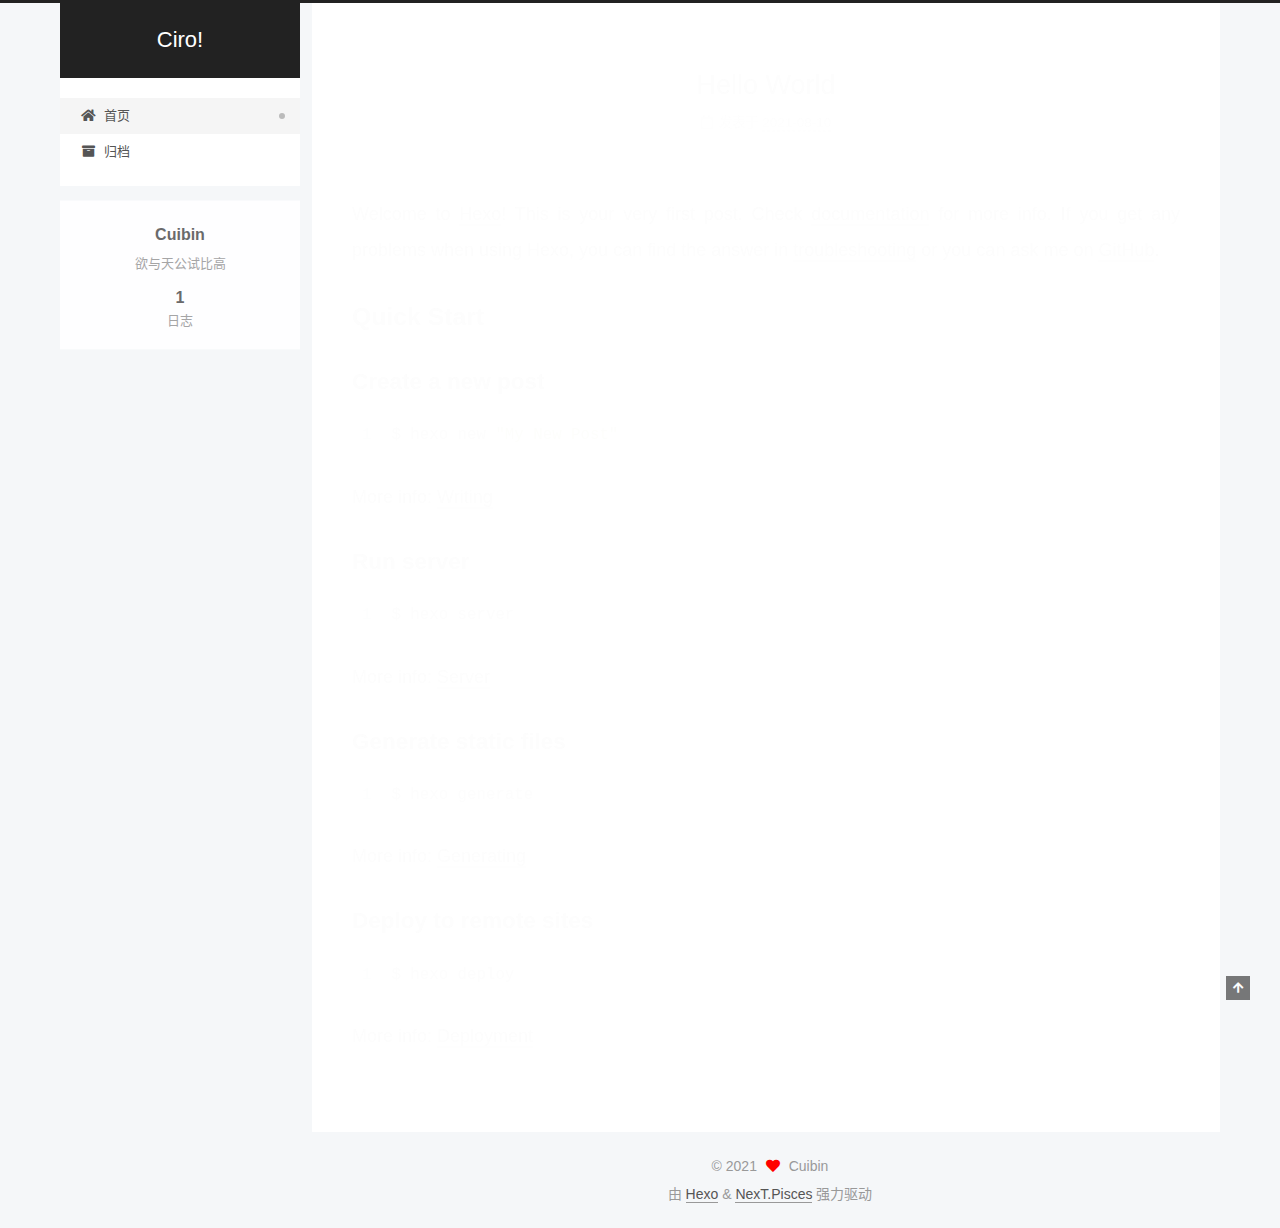
==== index.html @ ba39a9f5 "Site updated: 2021-08-10 15:43:26" ====
<!DOCTYPE html>
<html lang="zh-CN">
<head>
  <meta charset="UTF-8">
<meta name="viewport" content="width=device-width, initial-scale=1, maximum-scale=2">
<meta name="theme-color" content="#222">
<meta name="generator" content="Hexo 5.4.0">
  <link rel="apple-touch-icon" sizes="180x180" href="/images/apple-touch-icon-next.png">
  <link rel="icon" type="image/png" sizes="32x32" href="/images/favicon-32x32-next.png">
  <link rel="icon" type="image/png" sizes="16x16" href="/images/favicon-16x16-next.png">
  <link rel="mask-icon" href="/images/logo.svg" color="#222">

<link rel="stylesheet" href="/css/main.css">


<link rel="stylesheet" href="/lib/font-awesome/css/all.min.css">

<script id="hexo-configurations">
    var NexT = window.NexT || {};
    var CONFIG = {"hostname":"example.com","root":"/","scheme":"Pisces","version":"7.8.0","exturl":false,"sidebar":{"position":"left","display":"post","padding":18,"offset":12,"onmobile":false},"copycode":{"enable":false,"show_result":false,"style":null},"back2top":{"enable":true,"sidebar":false,"scrollpercent":false},"bookmark":{"enable":false,"color":"#222","save":"auto"},"fancybox":false,"mediumzoom":false,"lazyload":false,"pangu":false,"comments":{"style":"tabs","active":null,"storage":true,"lazyload":false,"nav":null},"algolia":{"hits":{"per_page":10},"labels":{"input_placeholder":"Search for Posts","hits_empty":"We didn't find any results for the search: ${query}","hits_stats":"${hits} results found in ${time} ms"}},"localsearch":{"enable":false,"trigger":"auto","top_n_per_article":1,"unescape":false,"preload":false},"motion":{"enable":true,"async":false,"transition":{"post_block":"fadeIn","post_header":"slideDownIn","post_body":"slideDownIn","coll_header":"slideLeftIn","sidebar":"slideUpIn"}}};
  </script>

  <meta name="description" content="欲与天公试比高">
<meta property="og:type" content="website">
<meta property="og:title" content="Ciro!">
<meta property="og:url" content="http://example.com/index.html">
<meta property="og:site_name" content="Ciro!">
<meta property="og:description" content="欲与天公试比高">
<meta property="og:locale" content="zh_CN">
<meta property="article:author" content="Cuibin">
<meta name="twitter:card" content="summary">

<link rel="canonical" href="http://example.com/">


<script id="page-configurations">
  // https://hexo.io/docs/variables.html
  CONFIG.page = {
    sidebar: "",
    isHome : true,
    isPost : false,
    lang   : 'zh-CN'
  };
</script>

  <title>Ciro!</title>
  






  <noscript>
  <style>
  .use-motion .brand,
  .use-motion .menu-item,
  .sidebar-inner,
  .use-motion .post-block,
  .use-motion .pagination,
  .use-motion .comments,
  .use-motion .post-header,
  .use-motion .post-body,
  .use-motion .collection-header { opacity: initial; }

  .use-motion .site-title,
  .use-motion .site-subtitle {
    opacity: initial;
    top: initial;
  }

  .use-motion .logo-line-before i { left: initial; }
  .use-motion .logo-line-after i { right: initial; }
  </style>
</noscript>

</head>

<body itemscope itemtype="http://schema.org/WebPage">
  <div class="container use-motion">
    <div class="headband"></div>

    <header class="header" itemscope itemtype="http://schema.org/WPHeader">
      <div class="header-inner"><div class="site-brand-container">
  <div class="site-nav-toggle">
    <div class="toggle" aria-label="切换导航栏">
      <span class="toggle-line toggle-line-first"></span>
      <span class="toggle-line toggle-line-middle"></span>
      <span class="toggle-line toggle-line-last"></span>
    </div>
  </div>

  <div class="site-meta">

    <a href="/" class="brand" rel="start">
      <span class="logo-line-before"><i></i></span>
      <h1 class="site-title">Ciro!</h1>
      <span class="logo-line-after"><i></i></span>
    </a>
  </div>

  <div class="site-nav-right">
    <div class="toggle popup-trigger">
    </div>
  </div>
</div>




<nav class="site-nav">
  <ul id="menu" class="main-menu menu">
        <li class="menu-item menu-item-home">

    <a href="/" rel="section"><i class="fa fa-home fa-fw"></i>首页</a>

  </li>
        <li class="menu-item menu-item-archives">

    <a href="/archives/" rel="section"><i class="fa fa-archive fa-fw"></i>归档</a>

  </li>
  </ul>
</nav>




</div>
    </header>

    
  <div class="back-to-top">
    <i class="fa fa-arrow-up"></i>
    <span>0%</span>
  </div>


    <main class="main">
      <div class="main-inner">
        <div class="content-wrap">
          

          <div class="content index posts-expand">
            
      
  
  
  <article itemscope itemtype="http://schema.org/Article" class="post-block" lang="zh-CN">
    <link itemprop="mainEntityOfPage" href="http://example.com/2021/08/10/hello-world/">

    <span hidden itemprop="author" itemscope itemtype="http://schema.org/Person">
      <meta itemprop="image" content="/images/avatar.gif">
      <meta itemprop="name" content="Cuibin">
      <meta itemprop="description" content="欲与天公试比高">
    </span>

    <span hidden itemprop="publisher" itemscope itemtype="http://schema.org/Organization">
      <meta itemprop="name" content="Ciro!">
    </span>
      <header class="post-header">
        <h2 class="post-title" itemprop="name headline">
          
            <a href="/2021/08/10/hello-world/" class="post-title-link" itemprop="url">Hello World</a>
        </h2>

        <div class="post-meta">
            <span class="post-meta-item">
              <span class="post-meta-item-icon">
                <i class="far fa-calendar"></i>
              </span>
              <span class="post-meta-item-text">发表于</span>

              <time title="创建时间：2021-08-10 15:01:26" itemprop="dateCreated datePublished" datetime="2021-08-10T15:01:26+08:00">2021-08-10</time>
            </span>

          

        </div>
      </header>

    
    
    
    <div class="post-body" itemprop="articleBody">

      
          <p>Welcome to <a target="_blank" rel="noopener" href="https://hexo.io/">Hexo</a>! This is your very first post. Check <a target="_blank" rel="noopener" href="https://hexo.io/docs/">documentation</a> for more info. If you get any problems when using Hexo, you can find the answer in <a target="_blank" rel="noopener" href="https://hexo.io/docs/troubleshooting.html">troubleshooting</a> or you can ask me on <a target="_blank" rel="noopener" href="https://github.com/hexojs/hexo/issues">GitHub</a>.</p>
<h2 id="Quick-Start"><a href="#Quick-Start" class="headerlink" title="Quick Start"></a>Quick Start</h2><h3 id="Create-a-new-post"><a href="#Create-a-new-post" class="headerlink" title="Create a new post"></a>Create a new post</h3><figure class="highlight bash"><table><tr><td class="gutter"><pre><span class="line">1</span><br></pre></td><td class="code"><pre><span class="line">$ hexo new <span class="string">&quot;My New Post&quot;</span></span><br></pre></td></tr></table></figure>

<p>More info: <a target="_blank" rel="noopener" href="https://hexo.io/docs/writing.html">Writing</a></p>
<h3 id="Run-server"><a href="#Run-server" class="headerlink" title="Run server"></a>Run server</h3><figure class="highlight bash"><table><tr><td class="gutter"><pre><span class="line">1</span><br></pre></td><td class="code"><pre><span class="line">$ hexo server</span><br></pre></td></tr></table></figure>

<p>More info: <a target="_blank" rel="noopener" href="https://hexo.io/docs/server.html">Server</a></p>
<h3 id="Generate-static-files"><a href="#Generate-static-files" class="headerlink" title="Generate static files"></a>Generate static files</h3><figure class="highlight bash"><table><tr><td class="gutter"><pre><span class="line">1</span><br></pre></td><td class="code"><pre><span class="line">$ hexo generate</span><br></pre></td></tr></table></figure>

<p>More info: <a target="_blank" rel="noopener" href="https://hexo.io/docs/generating.html">Generating</a></p>
<h3 id="Deploy-to-remote-sites"><a href="#Deploy-to-remote-sites" class="headerlink" title="Deploy to remote sites"></a>Deploy to remote sites</h3><figure class="highlight bash"><table><tr><td class="gutter"><pre><span class="line">1</span><br></pre></td><td class="code"><pre><span class="line">$ hexo deploy</span><br></pre></td></tr></table></figure>

<p>More info: <a target="_blank" rel="noopener" href="https://hexo.io/docs/one-command-deployment.html">Deployment</a></p>

      
    </div>

    
    
    
      <footer class="post-footer">
        <div class="post-eof"></div>
      </footer>
  </article>
  
  
  


  



          </div>
          

<script>
  window.addEventListener('tabs:register', () => {
    let { activeClass } = CONFIG.comments;
    if (CONFIG.comments.storage) {
      activeClass = localStorage.getItem('comments_active') || activeClass;
    }
    if (activeClass) {
      let activeTab = document.querySelector(`a[href="#comment-${activeClass}"]`);
      if (activeTab) {
        activeTab.click();
      }
    }
  });
  if (CONFIG.comments.storage) {
    window.addEventListener('tabs:click', event => {
      if (!event.target.matches('.tabs-comment .tab-content .tab-pane')) return;
      let commentClass = event.target.classList[1];
      localStorage.setItem('comments_active', commentClass);
    });
  }
</script>

        </div>
          
  
  <div class="toggle sidebar-toggle">
    <span class="toggle-line toggle-line-first"></span>
    <span class="toggle-line toggle-line-middle"></span>
    <span class="toggle-line toggle-line-last"></span>
  </div>

  <aside class="sidebar">
    <div class="sidebar-inner">

      <ul class="sidebar-nav motion-element">
        <li class="sidebar-nav-toc">
          文章目录
        </li>
        <li class="sidebar-nav-overview">
          站点概览
        </li>
      </ul>

      <!--noindex-->
      <div class="post-toc-wrap sidebar-panel">
      </div>
      <!--/noindex-->

      <div class="site-overview-wrap sidebar-panel">
        <div class="site-author motion-element" itemprop="author" itemscope itemtype="http://schema.org/Person">
  <p class="site-author-name" itemprop="name">Cuibin</p>
  <div class="site-description" itemprop="description">欲与天公试比高</div>
</div>
<div class="site-state-wrap motion-element">
  <nav class="site-state">
      <div class="site-state-item site-state-posts">
          <a href="/archives/">
        
          <span class="site-state-item-count">1</span>
          <span class="site-state-item-name">日志</span>
        </a>
      </div>
  </nav>
</div>



      </div>

    </div>
  </aside>
  <div id="sidebar-dimmer"></div>


      </div>
    </main>

    <footer class="footer">
      <div class="footer-inner">
        

        

<div class="copyright">
  
  &copy; 
  <span itemprop="copyrightYear">2021</span>
  <span class="with-love">
    <i class="fa fa-heart"></i>
  </span>
  <span class="author" itemprop="copyrightHolder">Cuibin</span>
</div>
  <div class="powered-by">由 <a href="https://hexo.io/" class="theme-link" rel="noopener" target="_blank">Hexo</a> & <a href="https://pisces.theme-next.org/" class="theme-link" rel="noopener" target="_blank">NexT.Pisces</a> 强力驱动
  </div>

        








      </div>
    </footer>
  </div>

  
  <script src="/lib/anime.min.js"></script>
  <script src="/lib/velocity/velocity.min.js"></script>
  <script src="/lib/velocity/velocity.ui.min.js"></script>

<script src="/js/utils.js"></script>

<script src="/js/motion.js"></script>


<script src="/js/schemes/pisces.js"></script>


<script src="/js/next-boot.js"></script>




  















  

  

</body>
</html>
---- css/main.css ----
:root {
  --body-bg-color: #f5f7f9;
  --content-bg-color: #fff;
  --card-bg-color: #f5f5f5;
  --text-color: #555;
  --blockquote-color: #666;
  --link-color: #555;
  --link-hover-color: #222;
  --brand-color: #fff;
  --brand-hover-color: #fff;
  --table-row-odd-bg-color: #f9f9f9;
  --table-row-hover-bg-color: #f5f5f5;
  --menu-item-bg-color: #f5f5f5;
  --btn-default-bg: #fff;
  --btn-default-color: #555;
  --btn-default-border-color: #555;
  --btn-default-hover-bg: #222;
  --btn-default-hover-color: #fff;
  --btn-default-hover-border-color: #222;
}
html {
  line-height: 1.15; /* 1 */
  -webkit-text-size-adjust: 100%; /* 2 */
}
body {
  margin: 0;
}
main {
  display: block;
}
h1 {
  font-size: 2em;
  margin: 0.67em 0;
}
hr {
  box-sizing: content-box; /* 1 */
  height: 0; /* 1 */
  overflow: visible; /* 2 */
}
pre {
  font-family: monospace, monospace; /* 1 */
  font-size: 1em; /* 2 */
}
a {
  background: transparent;
}
abbr[title] {
  border-bottom: none; /* 1 */
  text-decoration: underline; /* 2 */
  text-decoration: underline dotted; /* 2 */
}
b,
strong {
  font-weight: bolder;
}
code,
kbd,
samp {
  font-family: monospace, monospace; /* 1 */
  font-size: 1em; /* 2 */
}
small {
  font-size: 80%;
}
sub,
sup {
  font-size: 75%;
  line-height: 0;
  position: relative;
  vertical-align: baseline;
}
sub {
  bottom: -0.25em;
}
sup {
  top: -0.5em;
}
img {
  border-style: none;
}
button,
input,
optgroup,
select,
textarea {
  font-family: inherit; /* 1 */
  font-size: 100%; /* 1 */
  line-height: 1.15; /* 1 */
  margin: 0; /* 2 */
}
button,
input {
/* 1 */
  overflow: visible;
}
button,
select {
/* 1 */
  text-transform: none;
}
button,
[type='button'],
[type='reset'],
[type='submit'] {
  -webkit-appearance: button;
}
button::-moz-focus-inner,
[type='button']::-moz-focus-inner,
[type='reset']::-moz-focus-inner,
[type='submit']::-moz-focus-inner {
  border-style: none;
  padding: 0;
}
button:-moz-focusring,
[type='button']:-moz-focusring,
[type='reset']:-moz-focusring,
[type='submit']:-moz-focusring {
  outline: 1px dotted ButtonText;
}
fieldset {
  padding: 0.35em 0.75em 0.625em;
}
legend {
  box-sizing: border-box; /* 1 */
  color: inherit; /* 2 */
  display: table; /* 1 */
  max-width: 100%; /* 1 */
  padding: 0; /* 3 */
  white-space: normal; /* 1 */
}
progress {
  vertical-align: baseline;
}
textarea {
  overflow: auto;
}
[type='checkbox'],
[type='radio'] {
  box-sizing: border-box; /* 1 */
  padding: 0; /* 2 */
}
[type='number']::-webkit-inner-spin-button,
[type='number']::-webkit-outer-spin-button {
  height: auto;
}
[type='search'] {
  outline-offset: -2px; /* 2 */
  -webkit-appearance: textfield; /* 1 */
}
[type='search']::-webkit-search-decoration {
  -webkit-appearance: none;
}
::-webkit-file-upload-button {
  font: inherit; /* 2 */
  -webkit-appearance: button; /* 1 */
}
details {
  display: block;
}
summary {
  display: list-item;
}
template {
  display: none;
}
[hidden] {
  display: none;
}
::selection {
  background: #262a30;
  color: #eee;
}
html,
body {
  height: 100%;
}
body {
  background: var(--body-bg-color);
  color: var(--text-color);
  font-family: 'Lato', "PingFang SC", "Microsoft YaHei", sans-serif;
  font-size: 1em;
  line-height: 2;
}
@media (max-width: 991px) {
  body {
    padding-left: 0 !important;
    padding-right: 0 !important;
  }
}
h1,
h2,
h3,
h4,
h5,
h6 {
  font-family: 'Lato', "PingFang SC", "Microsoft YaHei", sans-serif;
  font-weight: bold;
  line-height: 1.5;
  margin: 20px 0 15px;
}
h1 {
  font-size: 1.5em;
}
h2 {
  font-size: 1.375em;
}
h3 {
  font-size: 1.25em;
}
h4 {
  font-size: 1.125em;
}
h5 {
  font-size: 1em;
}
h6 {
  font-size: 0.875em;
}
p {
  margin: 0 0 20px 0;
}
a,
span.exturl {
  border-bottom: 1px solid #999;
  color: var(--link-color);
  outline: 0;
  text-decoration: none;
  overflow-wrap: break-word;
  word-wrap: break-word;
  cursor: pointer;
}
a:hover,
span.exturl:hover {
  border-bottom-color: var(--link-hover-color);
  color: var(--link-hover-color);
}
iframe,
img,
video {
  display: block;
  margin-left: auto;
  margin-right: auto;
  max-width: 100%;
}
hr {
  background-image: repeating-linear-gradient(-45deg, #ddd, #ddd 4px, transparent 4px, transparent 8px);
  border: 0;
  height: 3px;
  margin: 40px 0;
}
blockquote {
  border-left: 4px solid #ddd;
  color: var(--blockquote-color);
  margin: 0;
  padding: 0 15px;
}
blockquote cite::before {
  content: '-';
  padding: 0 5px;
}
dt {
  font-weight: bold;
}
dd {
  margin: 0;
  padding: 0;
}
kbd {
  background-color: #f5f5f5;
  background-image: linear-gradient(#eee, #fff, #eee);
  border: 1px solid #ccc;
  border-radius: 0.2em;
  box-shadow: 0.1em 0.1em 0.2em rgba(0,0,0,0.1);
  color: #555;
  font-family: inherit;
  padding: 0.1em 0.3em;
  white-space: nowrap;
}
.table-container {
  overflow: auto;
}
table {
  border-collapse: collapse;
  border-spacing: 0;
  font-size: 0.875em;
  margin: 0 0 20px 0;
  width: 100%;
}
tbody tr:nth-of-type(odd) {
  background: var(--table-row-odd-bg-color);
}
tbody tr:hover {
  background: var(--table-row-hover-bg-color);
}
caption,
th,
td {
  font-weight: normal;
  padding: 8px;
  vertical-align: middle;
}
th,
td {
  border: 1px solid #ddd;
  border-bottom: 3px solid #ddd;
}
th {
  font-weight: 700;
  padding-bottom: 10px;
}
td {
  border-bottom-width: 1px;
}
.btn {
  background: var(--btn-default-bg);
  border: 2px solid var(--btn-default-border-color);
  border-radius: 2px;
  color: var(--btn-default-color);
  display: inline-block;
  font-size: 0.875em;
  line-height: 2;
  padding: 0 20px;
  text-decoration: none;
  transition-property: background-color;
  transition-delay: 0s;
  transition-duration: 0.2s;
  transition-timing-function: ease-in-out;
}
.btn:hover {
  background: var(--btn-default-hover-bg);
  border-color: var(--btn-default-hover-border-color);
  color: var(--btn-default-hover-color);
}
.btn + .btn {
  margin: 0 0 8px 8px;
}
.btn .fa-fw {
  text-align: left;
  width: 1.285714285714286em;
}
.toggle {
  line-height: 0;
}
.toggle .toggle-line {
  background: #fff;
  display: inline-block;
  height: 2px;
  left: 0;
  position: relative;
  top: 0;
  transition: all 0.4s;
  vertical-align: top;
  width: 100%;
}
.toggle .toggle-line:not(:first-child) {
  margin-top: 3px;
}
.toggle.toggle-arrow .toggle-line-first {
  left: 50%;
  top: 2px;
  transform: rotate(45deg);
  width: 50%;
}
.toggle.toggle-arrow .toggle-line-middle {
  left: 2px;
  width: 90%;
}
.toggle.toggle-arrow .toggle-line-last {
  left: 50%;
  top: -2px;
  transform: rotate(-45deg);
  width: 50%;
}
.toggle.toggle-close .toggle-line-first {
  transform: rotate(-45deg);
  top: 5px;
}
.toggle.toggle-close .toggle-line-middle {
  opacity: 0;
}
.toggle.toggle-close .toggle-line-last {
  transform: rotate(45deg);
  top: -5px;
}
.highlight,
pre {
  background: #f7f7f7;
  color: #4d4d4c;
  line-height: 1.6;
  margin: 0 auto 20px;
}
pre,
code {
  font-family: consolas, Menlo, monospace, "PingFang SC", "Microsoft YaHei";
}
code {
  background: #eee;
  border-radius: 3px;
  color: #555;
  padding: 2px 4px;
  overflow-wrap: break-word;
  word-wrap: break-word;
}
.highlight *::selection {
  background: #d6d6d6;
}
.highlight pre {
  border: 0;
  margin: 0;
  padding: 10px 0;
}
.highlight table {
  border: 0;
  margin: 0;
  width: auto;
}
.highlight td {
  border: 0;
  padding: 0;
}
.highlight figcaption {
  background: #eff2f3;
  color: #4d4d4c;
  display: flex;
  font-size: 0.875em;
  justify-content: space-between;
  line-height: 1.2;
  padding: 0.5em;
}
.highlight figcaption a {
  color: #4d4d4c;
}
.highlight figcaption a:hover {
  border-bottom-color: #4d4d4c;
}
.highlight .gutter {
  -moz-user-select: none;
  -ms-user-select: none;
  -webkit-user-select: none;
  user-select: none;
}
.highlight .gutter pre {
  background: #eff2f3;
  color: #869194;
  padding-left: 10px;
  padding-right: 10px;
  text-align: right;
}
.highlight .code pre {
  background: #f7f7f7;
  padding-left: 10px;
  width: 100%;
}
.gist table {
  width: auto;
}
.gist table td {
  border: 0;
}
pre {
  overflow: auto;
  padding: 10px;
}
pre code {
  background: none;
  color: #4d4d4c;
  font-size: 0.875em;
  padding: 0;
  text-shadow: none;
}
pre .deletion {
  background: #fdd;
}
pre .addition {
  background: #dfd;
}
pre .meta {
  color: #eab700;
  -moz-user-select: none;
  -ms-user-select: none;
  -webkit-user-select: none;
  user-select: none;
}
pre .comment {
  color: #8e908c;
}
pre .variable,
pre .attribute,
pre .tag,
pre .name,
pre .regexp,
pre .ruby .constant,
pre .xml .tag .title,
pre .xml .pi,
pre .xml .doctype,
pre .html .doctype,
pre .css .id,
pre .css .class,
pre .css .pseudo {
  color: #c82829;
}
pre .number,
pre .preprocessor,
pre .built_in,
pre .builtin-name,
pre .literal,
pre .params,
pre .constant,
pre .command {
  color: #f5871f;
}
pre .ruby .class .title,
pre .css .rules .attribute,
pre .string,
pre .symbol,
pre .value,
pre .inheritance,
pre .header,
pre .ruby .symbol,
pre .xml .cdata,
pre .special,
pre .formula {
  color: #718c00;
}
pre .title,
pre .css .hexcolor {
  color: #3e999f;
}
pre .function,
pre .python .decorator,
pre .python .title,
pre .ruby .function .title,
pre .ruby .title .keyword,
pre .perl .sub,
pre .javascript .title,
pre .coffeescript .title {
  color: #4271ae;
}
pre .keyword,
pre .javascript .function {
  color: #8959a8;
}
.blockquote-center {
  border-left: none;
  margin: 40px 0;
  padding: 0;
  position: relative;
  text-align: center;
}
.blockquote-center .fa {
  display: block;
  opacity: 0.6;
  position: absolute;
  width: 100%;
}
.blockquote-center .fa-quote-left {
  border-top: 1px solid #ccc;
  text-align: left;
  top: -20px;
}
.blockquote-center .fa-quote-right {
  border-bottom: 1px solid #ccc;
  text-align: right;
  bottom: -20px;
}
.blockquote-center p,
.blockquote-center div {
  text-align: center;
}
.post-body .group-picture img {
  margin: 0 auto;
  padding: 0 3px;
}
.group-picture-row {
  margin-bottom: 6px;
  overflow: hidden;
}
.group-picture-column {
  float: left;
  margin-bottom: 10px;
}
.post-body .label {
  color: #555;
  display: inline;
  padding: 0 2px;
}
.post-body .label.default {
  background: #f0f0f0;
}
.post-body .label.primary {
  background: #efe6f7;
}
.post-body .label.info {
  background: #e5f2f8;
}
.post-body .label.success {
  background: #e7f4e9;
}
.post-body .label.warning {
  background: #fcf6e1;
}
.post-body .label.danger {
  background: #fae8eb;
}
.post-body .tabs {
  margin-bottom: 20px;
}
.post-body .tabs,
.tabs-comment {
  display: block;
  padding-top: 10px;
  position: relative;
}
.post-body .tabs ul.nav-tabs,
.tabs-comment ul.nav-tabs {
  display: flex;
  flex-wrap: wrap;
  margin: 0;
  margin-bottom: -1px;
  padding: 0;
}
@media (max-width: 413px) {
  .post-body .tabs ul.nav-tabs,
  .tabs-comment ul.nav-tabs {
    display: block;
    margin-bottom: 5px;
  }
}
.post-body .tabs ul.nav-tabs li.tab,
.tabs-comment ul.nav-tabs li.tab {
  border-bottom: 1px solid #ddd;
  border-left: 1px solid transparent;
  border-right: 1px solid transparent;
  border-top: 3px solid transparent;
  flex-grow: 1;
  list-style-type: none;
  border-radius: 0 0 0 0;
}
@media (max-width: 413px) {
  .post-body .tabs ul.nav-tabs li.tab,
  .tabs-comment ul.nav-tabs li.tab {
    border-bottom: 1px solid transparent;
    border-left: 3px solid transparent;
    border-right: 1px solid transparent;
    border-top: 1px solid transparent;
  }
}
@media (max-width: 413px) {
  .post-body .tabs ul.nav-tabs li.tab,
  .tabs-comment ul.nav-tabs li.tab {
    border-radius: 0;
  }
}
.post-body .tabs ul.nav-tabs li.tab a,
.tabs-comment ul.nav-tabs li.tab a {
  border-bottom: initial;
  display: block;
  line-height: 1.8;
  outline: 0;
  padding: 0.25em 0.75em;
  text-align: center;
  transition-delay: 0s;
  transition-duration: 0.2s;
  transition-timing-function: ease-out;
}
.post-body .tabs ul.nav-tabs li.tab a i,
.tabs-comment ul.nav-tabs li.tab a i {
  width: 1.285714285714286em;
}
.post-body .tabs ul.nav-tabs li.tab.active,
.tabs-comment ul.nav-tabs li.tab.active {
  border-bottom: 1px solid transparent;
  border-left: 1px solid #ddd;
  border-right: 1px solid #ddd;
  border-top: 3px solid #fc6423;
}
@media (max-width: 413px) {
  .post-body .tabs ul.nav-tabs li.tab.active,
  .tabs-comment ul.nav-tabs li.tab.active {
    border-bottom: 1px solid #ddd;
    border-left: 3px solid #fc6423;
    border-right: 1px solid #ddd;
    border-top: 1px solid #ddd;
  }
}
.post-body .tabs ul.nav-tabs li.tab.active a,
.tabs-comment ul.nav-tabs li.tab.active a {
  color: var(--link-color);
  cursor: default;
}
.post-body .tabs .tab-content .tab-pane,
.tabs-comment .tab-content .tab-pane {
  border: 1px solid #ddd;
  border-top: 0;
  padding: 20px 20px 0 20px;
  border-radius: 0;
}
.post-body .tabs .tab-content .tab-pane:not(.active),
.tabs-comment .tab-content .tab-pane:not(.active) {
  display: none;
}
.post-body .tabs .tab-content .tab-pane.active,
.tabs-comment .tab-content .tab-pane.active {
  display: block;
}
.post-body .tabs .tab-content .tab-pane.active:nth-of-type(1),
.tabs-comment .tab-content .tab-pane.active:nth-of-type(1) {
  border-radius: 0 0 0 0;
}
@media (max-width: 413px) {
  .post-body .tabs .tab-content .tab-pane.active:nth-of-type(1),
  .tabs-comment .tab-content .tab-pane.active:nth-of-type(1) {
    border-radius: 0;
  }
}
.post-body .note {
  border-radius: 3px;
  margin-bottom: 20px;
  padding: 1em;
  position: relative;
  border: 1px solid #eee;
  border-left-width: 5px;
}
.post-body .note h2,
.post-body .note h3,
.post-body .note h4,
.post-body .note h5,
.post-body .note h6 {
  margin-top: 0;
  border-bottom: initial;
  margin-bottom: 0;
  padding-top: 0;
}
.post-body .note p:first-child,
.post-body .note ul:first-child,
.post-body .note ol:first-child,
.post-body .note table:first-child,
.post-body .note pre:first-child,
.post-body .note blockquote:first-child,
.post-body .note img:first-child {
  margin-top: 0;
}
.post-body .note p:last-child,
.post-body .note ul:last-child,
.post-body .note ol:last-child,
.post-body .note table:last-child,
.post-body .note pre:last-child,
.post-body .note blockquote:last-child,
.post-body .note img:last-child {
  margin-bottom: 0;
}
.post-body .note.default {
  border-left-color: #777;
}
.post-body .note.default h2,
.post-body .note.default h3,
.post-body .note.default h4,
.post-body .note.default h5,
.post-body .note.default h6 {
  color: #777;
}
.post-body .note.primary {
  border-left-color: #6f42c1;
}
.post-body .note.primary h2,
.post-body .note.primary h3,
.post-body .note.primary h4,
.post-body .note.primary h5,
.post-body .note.primary h6 {
  color: #6f42c1;
}
.post-body .note.info {
  border-left-color: #428bca;
}
.post-body .note.info h2,
.post-body .note.info h3,
.post-body .note.info h4,
.post-body .note.info h5,
.post-body .note.info h6 {
  color: #428bca;
}
.post-body .note.success {
  border-left-color: #5cb85c;
}
.post-body .note.success h2,
.post-body .note.success h3,
.post-body .note.success h4,
.post-body .note.success h5,
.post-body .note.success h6 {
  color: #5cb85c;
}
.post-body .note.warning {
  border-left-color: #f0ad4e;
}
.post-body .note.warning h2,
.post-body .note.warning h3,
.post-body .note.warning h4,
.post-body .note.warning h5,
.post-body .note.warning h6 {
  color: #f0ad4e;
}
.post-body .note.danger {
  border-left-color: #d9534f;
}
.post-body .note.danger h2,
.post-body .note.danger h3,
.post-body .note.danger h4,
.post-body .note.danger h5,
.post-body .note.danger h6 {
  color: #d9534f;
}
.pagination .prev,
.pagination .next,
.pagination .page-number,
.pagination .space {
  display: inline-block;
  margin: 0 10px;
  padding: 0 11px;
  position: relative;
  top: -1px;
}
@media (max-width: 767px) {
  .pagination .prev,
  .pagination .next,
  .pagination .page-number,
  .pagination .space {
    margin: 0 5px;
  }
}
.pagination {
  border-top: 1px solid #eee;
  margin: 120px 0 0;
  text-align: center;
}
.pagination .prev,
.pagination .next,
.pagination .page-number {
  border-bottom: 0;
  border-top: 1px solid #eee;
  transition-property: border-color;
  transition-delay: 0s;
  transition-duration: 0.2s;
  transition-timing-function: ease-in-out;
}
.pagination .prev:hover,
.pagination .next:hover,
.pagination .page-number:hover {
  border-top-color: #222;
}
.pagination .space {
  margin: 0;
  padding: 0;
}
.pagination .prev {
  margin-left: 0;
}
.pagination .next {
  margin-right: 0;
}
.pagination .page-number.current {
  background: #ccc;
  border-top-color: #ccc;
  color: #fff;
}
@media (max-width: 767px) {
  .pagination {
    border-top: none;
  }
  .pagination .prev,
  .pagination .next,
  .pagination .page-number {
    border-bottom: 1px solid #eee;
    border-top: 0;
    margin-bottom: 10px;
    padding: 0 10px;
  }
  .pagination .prev:hover,
  .pagination .next:hover,
  .pagination .page-number:hover {
    border-bottom-color: #222;
  }
}
.comments {
  margin-top: 60px;
  overflow: hidden;
}
.comment-button-group {
  display: flex;
  flex-wrap: wrap-reverse;
  justify-content: center;
  margin: 1em 0;
}
.comment-button-group .comment-button {
  margin: 0.1em 0.2em;
}
.comment-button-group .comment-button.active {
  background: var(--btn-default-hover-bg);
  border-color: var(--btn-default-hover-border-color);
  color: var(--btn-default-hover-color);
}
.comment-position {
  display: none;
}
.comment-position.active {
  display: block;
}
.tabs-comment {
  background: var(--content-bg-color);
  margin-top: 4em;
  padding-top: 0;
}
.tabs-comment .comments {
  border: 0;
  box-shadow: none;
  margin-top: 0;
  padding-top: 0;
}
.container {
  min-height: 100%;
  position: relative;
}
.main-inner {
  margin: 0 auto;
  width: calc(100% - 20px);
}
@media (min-width: 1200px) {
  .main-inner {
    width: 1160px;
  }
}
@media (min-width: 1600px) {
  .main-inner {
    width: 73%;
  }
}
@media (max-width: 767px) {
  .content-wrap {
    padding: 0 20px;
  }
}
.header {
  background: transparent;
}
.header-inner {
  margin: 0 auto;
  width: calc(100% - 20px);
}
@media (min-width: 1200px) {
  .header-inner {
    width: 1160px;
  }
}
@media (min-width: 1600px) {
  .header-inner {
    width: 73%;
  }
}
.site-brand-container {
  display: flex;
  flex-shrink: 0;
  padding: 0 10px;
}
.headband {
  background: #222;
  height: 3px;
}
.site-meta {
  flex-grow: 1;
  text-align: center;
}
@media (max-width: 767px) {
  .site-meta {
    text-align: center;
  }
}
.brand {
  border-bottom: none;
  color: var(--brand-color);
  display: inline-block;
  line-height: 1.375em;
  padding: 0 40px;
  position: relative;
}
.brand:hover {
  color: var(--brand-hover-color);
}
.site-title {
  font-family: 'Lato', "PingFang SC", "Microsoft YaHei", sans-serif;
  font-size: 1.375em;
  font-weight: normal;
  margin: 0;
}
.site-subtitle {
  color: #ddd;
  font-size: 0.8125em;
  margin: 10px 0;
}
.use-motion .brand {
  opacity: 0;
}
.use-motion .site-title,
.use-motion .site-subtitle,
.use-motion .custom-logo-image {
  opacity: 0;
  position: relative;
  top: -10px;
}
.site-nav-toggle,
.site-nav-right {
  display: none;
}
@media (max-width: 767px) {
  .site-nav-toggle,
  .site-nav-right {
    display: flex;
    flex-direction: column;
    justify-content: center;
  }
}
.site-nav-toggle .toggle,
.site-nav-right .toggle {
  color: var(--text-color);
  padding: 10px;
  width: 22px;
}
.site-nav-toggle .toggle .toggle-line,
.site-nav-right .toggle .toggle-line {
  background: var(--text-color);
  border-radius: 1px;
}
.site-nav {
  display: block;
}
@media (max-width: 767px) {
  .site-nav {
    clear: both;
    display: none;
  }
}
.site-nav.site-nav-on {
  display: block;
}
.menu {
  margin-top: 20px;
  padding-left: 0;
  text-align: center;
}
.menu-item {
  display: inline-block;
  list-style: none;
  margin: 0 10px;
}
@media (max-width: 767px) {
  .menu-item {
    display: block;
    margin-top: 10px;
  }
  .menu-item.menu-item-search {
    display: none;
  }
}
.menu-item a,
.menu-item span.exturl {
  border-bottom: 0;
  display: block;
  font-size: 0.8125em;
  transition-property: border-color;
  transition-delay: 0s;
  transition-duration: 0.2s;
  transition-timing-function: ease-in-out;
}
@media (hover: none) {
  .menu-item a:hover,
  .menu-item span.exturl:hover {
    border-bottom-color: transparent !important;
  }
}
.menu-item .fa,
.menu-item .fab,
.menu-item .far,
.menu-item .fas {
  margin-right: 8px;
}
.menu-item .badge {
  display: inline-block;
  font-weight: bold;
  line-height: 1;
  margin-left: 0.35em;
  margin-top: 0.35em;
  text-align: center;
  white-space: nowrap;
}
@media (max-width: 767px) {
  .menu-item .badge {
    float: right;
    margin-left: 0;
  }
}
.menu-item-active a,
.menu .menu-item a:hover,
.menu .menu-item span.exturl:hover {
  background: var(--menu-item-bg-color);
}
.use-motion .menu-item {
  opacity: 0;
}
.sidebar {
  background: #222;
  bottom: 0;
  box-shadow: inset 0 2px 6px #000;
  position: fixed;
  top: 0;
}
@media (max-width: 991px) {
  .sidebar {
    display: none;
  }
}
.sidebar-inner {
  color: #999;
  padding: 18px 10px;
  text-align: center;
}
.cc-license {
  margin-top: 10px;
  text-align: center;
}
.cc-license .cc-opacity {
  border-bottom: none;
  opacity: 0.7;
}
.cc-license .cc-opacity:hover {
  opacity: 0.9;
}
.cc-license img {
  display: inline-block;
}
.site-author-image {
  border: 1px solid #eee;
  display: block;
  margin: 0 auto;
  max-width: 120px;
  padding: 2px;
}
.site-author-name {
  color: var(--text-color);
  font-weight: 600;
  margin: 0;
  text-align: center;
}
.site-description {
  color: #999;
  font-size: 0.8125em;
  margin-top: 0;
  text-align: center;
}
.links-of-author {
  margin-top: 15px;
}
.links-of-author a,
.links-of-author span.exturl {
  border-bottom-color: #555;
  display: inline-block;
  font-size: 0.8125em;
  margin-bottom: 10px;
  margin-right: 10px;
  vertical-align: middle;
}
.links-of-author a::before,
.links-of-author span.exturl::before {
  background: #506bd6;
  border-radius: 50%;
  content: ' ';
  display: inline-block;
  height: 4px;
  margin-right: 3px;
  vertical-align: middle;
  width: 4px;
}
.sidebar-button {
  margin-top: 15px;
}
.sidebar-button a {
  border: 1px solid #fc6423;
  border-radius: 4px;
  color: #fc6423;
  display: inline-block;
  padding: 0 15px;
}
.sidebar-button a .fa,
.sidebar-button a .fab,
.sidebar-button a .far,
.sidebar-button a .fas {
  margin-right: 5px;
}
.sidebar-button a:hover {
  background: #fc6423;
  border: 1px solid #fc6423;
  color: #fff;
}
.sidebar-button a:hover .fa,
.sidebar-button a:hover .fab,
.sidebar-button a:hover .far,
.sidebar-button a:hover .fas {
  color: #fff;
}
.links-of-blogroll {
  font-size: 0.8125em;
  margin-top: 10px;
}
.links-of-blogroll-title {
  font-size: 0.875em;
  font-weight: 600;
  margin-top: 0;
}
.links-of-blogroll-list {
  list-style: none;
  margin: 0;
  padding: 0;
}
#sidebar-dimmer {
  display: none;
}
@media (max-width: 767px) {
  #sidebar-dimmer {
    background: #000;
    display: block;
    height: 100%;
    left: 100%;
    opacity: 0;
    position: fixed;
    top: 0;
    width: 100%;
    z-index: 1100;
  }
  .sidebar-active + #sidebar-dimmer {
    opacity: 0.7;
    transform: translateX(-100%);
    transition: opacity 0.5s;
  }
}
.sidebar-nav {
  margin: 0;
  padding-bottom: 20px;
  padding-left: 0;
}
.sidebar-nav li {
  border-bottom: 1px solid transparent;
  color: var(--text-color);
  cursor: pointer;
  display: inline-block;
  font-size: 0.875em;
}
.sidebar-nav li.sidebar-nav-overview {
  margin-left: 10px;
}
.sidebar-nav li:hover {
  color: #fc6423;
}
.sidebar-nav .sidebar-nav-active {
  border-bottom-color: #fc6423;
  color: #fc6423;
}
.sidebar-nav .sidebar-nav-active:hover {
  color: #fc6423;
}
.sidebar-panel {
  display: none;
  overflow-x: hidden;
  overflow-y: auto;
}
.sidebar-panel-active {
  display: block;
}
.sidebar-toggle {
  background: #222;
  bottom: 45px;
  cursor: pointer;
  height: 14px;
  left: 30px;
  padding: 5px;
  position: fixed;
  width: 14px;
  z-index: 1300;
}
@media (max-width: 991px) {
  .sidebar-toggle {
    left: 20px;
    opacity: 0.8;
    display: none;
  }
}
.sidebar-toggle:hover .toggle-line {
  background: #fc6423;
}
.post-toc {
  font-size: 0.875em;
}
.post-toc ol {
  list-style: none;
  margin: 0;
  padding: 0 2px 5px 10px;
  text-align: left;
}
.post-toc ol > ol {
  padding-left: 0;
}
.post-toc ol a {
  transition-property: all;
  transition-delay: 0s;
  transition-duration: 0.2s;
  transition-timing-function: ease-in-out;
}
.post-toc .nav-item {
  line-height: 1.8;
  overflow: hidden;
  text-overflow: ellipsis;
  white-space: nowrap;
}
.post-toc .nav .nav-child {
  display: none;
}
.post-toc .nav .active > .nav-child {
  display: block;
}
.post-toc .nav .active-current > .nav-child {
  display: block;
}
.post-toc .nav .active-current > .nav-child > .nav-item {
  display: block;
}
.post-toc .nav .active > a {
  border-bottom-color: #fc6423;
  color: #fc6423;
}
.post-toc .nav .active-current > a {
  color: #fc6423;
}
.post-toc .nav .active-current > a:hover {
  color: #fc6423;
}
.site-state {
  display: flex;
  justify-content: center;
  line-height: 1.4;
  margin-top: 10px;
  overflow: hidden;
  text-align: center;
  white-space: nowrap;
}
.site-state-item {
  padding: 0 15px;
}
.site-state-item:not(:first-child) {
  border-left: 1px solid #eee;
}
.site-state-item a {
  border-bottom: none;
}
.site-state-item-count {
  display: block;
  font-size: 1em;
  font-weight: 600;
  text-align: center;
}
.site-state-item-name {
  color: #999;
  font-size: 0.8125em;
}
.footer {
  color: #999;
  font-size: 0.875em;
  padding: 20px 0;
}
.footer.footer-fixed {
  bottom: 0;
  left: 0;
  position: absolute;
  right: 0;
}
.footer-inner {
  box-sizing: border-box;
  margin: 0 auto;
  text-align: center;
  width: calc(100% - 20px);
}
@media (min-width: 1200px) {
  .footer-inner {
    width: 1160px;
  }
}
@media (min-width: 1600px) {
  .footer-inner {
    width: 73%;
  }
}
.languages {
  display: inline-block;
  font-size: 1.125em;
  position: relative;
}
.languages .lang-select-label span {
  margin: 0 0.5em;
}
.languages .lang-select {
  height: 100%;
  left: 0;
  opacity: 0;
  position: absolute;
  top: 0;
  width: 100%;
}
.with-love {
  color: #ff0000;
  display: inline-block;
  margin: 0 5px;
}
.powered-by,
.theme-info {
  display: inline-block;
}
@-moz-keyframes iconAnimate {
  0%, 100% {
    transform: scale(1);
  }
  10%, 30% {
    transform: scale(0.9);
  }
  20%, 40%, 60%, 80% {
    transform: scale(1.1);
  }
  50%, 70% {
    transform: scale(1.1);
  }
}
@-webkit-keyframes iconAnimate {
  0%, 100% {
    transform: scale(1);
  }
  10%, 30% {
    transform: scale(0.9);
  }
  20%, 40%, 60%, 80% {
    transform: scale(1.1);
  }
  50%, 70% {
    transform: scale(1.1);
  }
}
@-o-keyframes iconAnimate {
  0%, 100% {
    transform: scale(1);
  }
  10%, 30% {
    transform: scale(0.9);
  }
  20%, 40%, 60%, 80% {
    transform: scale(1.1);
  }
  50%, 70% {
    transform: scale(1.1);
  }
}
@keyframes iconAnimate {
  0%, 100% {
    transform: scale(1);
  }
  10%, 30% {
    transform: scale(0.9);
  }
  20%, 40%, 60%, 80% {
    transform: scale(1.1);
  }
  50%, 70% {
    transform: scale(1.1);
  }
}
.back-to-top {
  font-size: 12px;
  text-align: center;
  transition-delay: 0s;
  transition-duration: 0.2s;
  transition-timing-function: ease-in-out;
}
.back-to-top {
  background: #222;
  bottom: -100px;
  box-sizing: border-box;
  color: #fff;
  cursor: pointer;
  left: 30px;
  opacity: 0.6;
  padding: 0 6px;
  position: fixed;
  transition-property: bottom;
  z-index: 1300;
  width: 24px;
}
.back-to-top span {
  display: none;
}
.back-to-top:hover {
  color: #fc6423;
}
.back-to-top.back-to-top-on {
  bottom: 30px;
}
@media (max-width: 991px) {
  .back-to-top {
    left: 20px;
    opacity: 0.8;
  }
}
.post-body {
  font-family: 'Lato', "PingFang SC", "Microsoft YaHei", sans-serif;
  overflow-wrap: break-word;
  word-wrap: break-word;
}
@media (min-width: 1200px) {
  .post-body {
    font-size: 1.125em;
  }
}
.post-body .exturl .fa {
  font-size: 0.875em;
  margin-left: 4px;
}
.post-body .image-caption,
.post-body .figure .caption {
  color: #999;
  font-size: 0.875em;
  font-weight: bold;
  line-height: 1;
  margin: -20px auto 15px;
  text-align: center;
}
.post-sticky-flag {
  display: inline-block;
  transform: rotate(30deg);
}
.post-button {
  margin-top: 40px;
  text-align: center;
}
.use-motion .post-block,
.use-motion .pagination,
.use-motion .comments {
  opacity: 0;
}
.use-motion .post-header {
  opacity: 0;
}
.use-motion .post-body {
  opacity: 0;
}
.use-motion .collection-header {
  opacity: 0;
}
.posts-collapse {
  margin-left: 35px;
  position: relative;
}
@media (max-width: 767px) {
  .posts-collapse {
    margin-left: 0px;
    margin-right: 0px;
  }
}
.posts-collapse .collection-title {
  font-size: 1.125em;
  position: relative;
}
.posts-collapse .collection-title::before {
  background: #999;
  border: 1px solid #fff;
  border-radius: 50%;
  content: ' ';
  height: 10px;
  left: 0;
  margin-left: -6px;
  margin-top: -4px;
  position: absolute;
  top: 50%;
  width: 10px;
}
.posts-collapse .collection-year {
  font-size: 1.5em;
  font-weight: bold;
  margin: 60px 0;
  position: relative;
}
.posts-collapse .collection-year::before {
  background: #bbb;
  border-radius: 50%;
  content: ' ';
  height: 8px;
  left: 0;
  margin-left: -4px;
  margin-top: -4px;
  position: absolute;
  top: 50%;
  width: 8px;
}
.posts-collapse .collection-header {
  display: block;
  margin: 0 0 0 20px;
}
.posts-collapse .collection-header small {
  color: #bbb;
  margin-left: 5px;
}
.posts-collapse .post-header {
  border-bottom: 1px dashed #ccc;
  margin: 30px 0;
  padding-left: 15px;
  position: relative;
  transition-property: border;
  transition-delay: 0s;
  transition-duration: 0.2s;
  transition-timing-function: ease-in-out;
}
.posts-collapse .post-header::before {
  background: #bbb;
  border: 1px solid #fff;
  border-radius: 50%;
  content: ' ';
  height: 6px;
  left: 0;
  margin-left: -4px;
  position: absolute;
  top: 0.75em;
  transition-property: background;
  width: 6px;
  transition-delay: 0s;
  transition-duration: 0.2s;
  transition-timing-function: ease-in-out;
}
.posts-collapse .post-header:hover {
  border-bottom-color: #666;
}
.posts-collapse .post-header:hover::before {
  background: #222;
}
.posts-collapse .post-meta {
  display: inline;
  font-size: 0.75em;
  margin-right: 10px;
}
.posts-collapse .post-title {
  display: inline;
}
.posts-collapse .post-title a,
.posts-collapse .post-title span.exturl {
  border-bottom: none;
  color: var(--link-color);
}
.posts-collapse .post-title .fa-external-link-alt {
  font-size: 0.875em;
  margin-left: 5px;
}
.posts-collapse::before {
  background: #f5f5f5;
  content: ' ';
  height: 100%;
  left: 0;
  margin-left: -2px;
  position: absolute;
  top: 1.25em;
  width: 4px;
}
.post-eof {
  background: #ccc;
  height: 1px;
  margin: 80px auto 60px;
  text-align: center;
  width: 8%;
}
.post-block:last-of-type .post-eof {
  display: none;
}
.content {
  padding-top: 40px;
}
@media (min-width: 992px) {
  .post-body {
    text-align: justify;
  }
}
@media (max-width: 991px) {
  .post-body {
    text-align: justify;
  }
}
.post-body h1,
.post-body h2,
.post-body h3,
.post-body h4,
.post-body h5,
.post-body h6 {
  padding-top: 10px;
}
.post-body h1 .header-anchor,
.post-body h2 .header-anchor,
.post-body h3 .header-anchor,
.post-body h4 .header-anchor,
.post-body h5 .header-anchor,
.post-body h6 .header-anchor {
  border-bottom-style: none;
  color: #ccc;
  float: right;
  margin-left: 10px;
  visibility: hidden;
}
.post-body h1 .header-anchor:hover,
.post-body h2 .header-anchor:hover,
.post-body h3 .header-anchor:hover,
.post-body h4 .header-anchor:hover,
.post-body h5 .header-anchor:hover,
.post-body h6 .header-anchor:hover {
  color: inherit;
}
.post-body h1:hover .header-anchor,
.post-body h2:hover .header-anchor,
.post-body h3:hover .header-anchor,
.post-body h4:hover .header-anchor,
.post-body h5:hover .header-anchor,
.post-body h6:hover .header-anchor {
  visibility: visible;
}
.post-body iframe,
.post-body img,
.post-body video {
  margin-bottom: 20px;
}
.post-body .video-container {
  height: 0;
  margin-bottom: 20px;
  overflow: hidden;
  padding-top: 75%;
  position: relative;
  width: 100%;
}
.post-body .video-container iframe,
.post-body .video-container object,
.post-body .video-container embed {
  height: 100%;
  left: 0;
  margin: 0;
  position: absolute;
  top: 0;
  width: 100%;
}
.post-gallery {
  align-items: center;
  display: grid;
  grid-gap: 10px;
  grid-template-columns: 1fr 1fr 1fr;
  margin-bottom: 20px;
}
@media (max-width: 767px) {
  .post-gallery {
    grid-template-columns: 1fr 1fr;
  }
}
.post-gallery a {
  border: 0;
}
.post-gallery img {
  margin: 0;
}
.posts-expand .post-header {
  font-size: 1.125em;
}
.posts-expand .post-title {
  font-size: 1.5em;
  font-weight: normal;
  margin: initial;
  text-align: center;
  overflow-wrap: break-word;
  word-wrap: break-word;
}
.posts-expand .post-title-link {
  border-bottom: none;
  color: var(--link-color);
  display: inline-block;
  position: relative;
  vertical-align: top;
}
.posts-expand .post-title-link::before {
  background: var(--link-color);
  bottom: 0;
  content: '';
  height: 2px;
  left: 0;
  position: absolute;
  transform: scaleX(0);
  visibility: hidden;
  width: 100%;
  transition-delay: 0s;
  transition-duration: 0.2s;
  transition-timing-function: ease-in-out;
}
.posts-expand .post-title-link:hover::before {
  transform: scaleX(1);
  visibility: visible;
}
.posts-expand .post-title-link .fa-external-link-alt {
  font-size: 0.875em;
  margin-left: 5px;
}
.posts-expand .post-meta {
  color: #999;
  font-family: 'Lato', "PingFang SC", "Microsoft YaHei", sans-serif;
  font-size: 0.75em;
  margin: 3px 0 60px 0;
  text-align: center;
}
.posts-expand .post-meta .post-description {
  font-size: 0.875em;
  margin-top: 2px;
}
.posts-expand .post-meta time {
  border-bottom: 1px dashed #999;
  cursor: pointer;
}
.post-meta .post-meta-item + .post-meta-item::before {
  content: '|';
  margin: 0 0.5em;
}
.post-meta-divider {
  margin: 0 0.5em;
}
.post-meta-item-icon {
  margin-right: 3px;
}
@media (max-width: 991px) {
  .post-meta-item-icon {
    display: inline-block;
  }
}
@media (max-width: 991px) {
  .post-meta-item-text {
    display: none;
  }
}
.post-nav {
  border-top: 1px solid #eee;
  display: flex;
  justify-content: space-between;
  margin-top: 15px;
  padding: 10px 5px 0;
}
.post-nav-item {
  flex: 1;
}
.post-nav-item a {
  border-bottom: none;
  display: block;
  font-size: 0.875em;
  line-height: 1.6;
  position: relative;
}
.post-nav-item a:active {
  top: 2px;
}
.post-nav-item .fa {
  font-size: 0.75em;
}
.post-nav-item:first-child {
  margin-right: 15px;
}
.post-nav-item:first-child .fa {
  margin-right: 5px;
}
.post-nav-item:last-child {
  margin-left: 15px;
  text-align: right;
}
.post-nav-item:last-child .fa {
  margin-left: 5px;
}
.rtl.post-body p,
.rtl.post-body a,
.rtl.post-body h1,
.rtl.post-body h2,
.rtl.post-body h3,
.rtl.post-body h4,
.rtl.post-body h5,
.rtl.post-body h6,
.rtl.post-body li,
.rtl.post-body ul,
.rtl.post-body ol {
  direction: rtl;
  font-family: UKIJ Ekran;
}
.rtl.post-title {
  font-family: UKIJ Ekran;
}
.post-tags {
  margin-top: 40px;
  text-align: center;
}
.post-tags a {
  display: inline-block;
  font-size: 0.8125em;
}
.post-tags a:not(:last-child) {
  margin-right: 10px;
}
.post-widgets {
  border-top: 1px solid #eee;
  margin-top: 15px;
  text-align: center;
}
.wp_rating {
  height: 20px;
  line-height: 20px;
  margin-top: 10px;
  padding-top: 6px;
  text-align: center;
}
.social-like {
  display: flex;
  font-size: 0.875em;
  justify-content: center;
  text-align: center;
}
.reward-container {
  margin: 20px auto;
  padding: 10px 0;
  text-align: center;
  width: 90%;
}
.reward-container button {
  background: transparent;
  border: 1px solid #fc6423;
  border-radius: 0;
  color: #fc6423;
  cursor: pointer;
  line-height: 2;
  outline: 0;
  padding: 0 15px;
  vertical-align: text-top;
}
.reward-container button:hover {
  background: #fc6423;
  border: 1px solid transparent;
  color: #fa9366;
}
#qr {
  padding-top: 20px;
}
#qr a {
  border: 0;
}
#qr img {
  display: inline-block;
  margin: 0.8em 2em 0 2em;
  max-width: 100%;
  width: 180px;
}
#qr p {
  text-align: center;
}
.category-all-page .category-all-title {
  text-align: center;
}
.category-all-page .category-all {
  margin-top: 20px;
}
.category-all-page .category-list {
  list-style: none;
  margin: 0;
  padding: 0;
}
.category-all-page .category-list-item {
  margin: 5px 10px;
}
.category-all-page .category-list-count {
  color: #bbb;
}
.category-all-page .category-list-count::before {
  content: ' (';
  display: inline;
}
.category-all-page .category-list-count::after {
  content: ') ';
  display: inline;
}
.category-all-page .category-list-child {
  padding-left: 10px;
}
.event-list {
  padding: 0;
}
.event-list hr {
  background: #222;
  margin: 20px 0 45px 0;
}
.event-list hr::after {
  background: #222;
  color: #fff;
  content: 'NOW';
  display: inline-block;
  font-weight: bold;
  padding: 0 5px;
  text-align: right;
}
.event-list .event {
  background: #222;
  margin: 20px 0;
  min-height: 40px;
  padding: 15px 0 15px 10px;
}
.event-list .event .event-summary {
  color: #fff;
  margin: 0;
  padding-bottom: 3px;
}
.event-list .event .event-summary::before {
  animation: dot-flash 1s alternate infinite ease-in-out;
  color: #fff;
  content: '\f111';
  display: inline-block;
  font-size: 10px;
  margin-right: 25px;
  vertical-align: middle;
  font-family: 'Font Awesome 5 Free';
  font-weight: 900;
}
.event-list .event .event-relative-time {
  color: #bbb;
  display: inline-block;
  font-size: 12px;
  font-weight: normal;
  padding-left: 12px;
}
.event-list .event .event-details {
  color: #fff;
  display: block;
  line-height: 18px;
  margin-left: 56px;
  padding-bottom: 6px;
  padding-top: 3px;
  text-indent: -24px;
}
.event-list .event .event-details::before {
  color: #fff;
  display: inline-block;
  margin-right: 9px;
  text-align: center;
  text-indent: 0;
  width: 14px;
  font-family: 'Font Awesome 5 Free';
  font-weight: 900;
}
.event-list .event .event-details.event-location::before {
  content: '\f041';
}
.event-list .event .event-details.event-duration::before {
  content: '\f017';
}
.event-list .event-past {
  background: #f5f5f5;
}
.event-list .event-past .event-summary,
.event-list .event-past .event-details {
  color: #bbb;
  opacity: 0.9;
}
.event-list .event-past .event-summary::before,
.event-list .event-past .event-details::before {
  animation: none;
  color: #bbb;
}
@-moz-keyframes dot-flash {
  from {
    opacity: 1;
    transform: scale(1);
  }
  to {
    opacity: 0;
    transform: scale(0.8);
  }
}
@-webkit-keyframes dot-flash {
  from {
    opacity: 1;
    transform: scale(1);
  }
  to {
    opacity: 0;
    transform: scale(0.8);
  }
}
@-o-keyframes dot-flash {
  from {
    opacity: 1;
    transform: scale(1);
  }
  to {
    opacity: 0;
    transform: scale(0.8);
  }
}
@keyframes dot-flash {
  from {
    opacity: 1;
    transform: scale(1);
  }
  to {
    opacity: 0;
    transform: scale(0.8);
  }
}
ul.breadcrumb {
  font-size: 0.75em;
  list-style: none;
  margin: 1em 0;
  padding: 0 2em;
  text-align: center;
}
ul.breadcrumb li {
  display: inline;
}
ul.breadcrumb li + li::before {
  content: '/\00a0';
  font-weight: normal;
  padding: 0.5em;
}
ul.breadcrumb li + li:last-child {
  font-weight: bold;
}
.tag-cloud {
  text-align: center;
}
.tag-cloud a {
  display: inline-block;
  margin: 10px;
}
.tag-cloud a:hover {
  color: var(--link-hover-color) !important;
}
.header {
  margin: 0 auto;
  position: relative;
  width: calc(100% - 20px);
}
@media (min-width: 1200px) {
  .header {
    width: 1160px;
  }
}
@media (min-width: 1600px) {
  .header {
    width: 73%;
  }
}
@media (max-width: 991px) {
  .header {
    width: auto;
  }
}
.header-inner {
  background: var(--content-bg-color);
  border-radius: initial;
  box-shadow: initial;
  overflow: hidden;
  padding: 0;
  position: absolute;
  top: 0;
  width: 240px;
}
@media (min-width: 1200px) {
  .header-inner {
    width: 240px;
  }
}
@media (max-width: 991px) {
  .header-inner {
    border-radius: initial;
    position: relative;
    width: auto;
  }
}
.main-inner {
  align-items: flex-start;
  display: flex;
  justify-content: space-between;
  flex-direction: row-reverse;
}
@media (max-width: 991px) {
  .main-inner {
    width: auto;
  }
}
.content-wrap {
  background: var(--content-bg-color);
  border-radius: initial;
  box-shadow: initial;
  box-sizing: border-box;
  padding: 40px;
  width: calc(100% - 252px);
}
@media (max-width: 991px) {
  .content-wrap {
    border-radius: initial;
    padding: 20px;
    width: 100%;
  }
}
.footer-inner {
  padding-left: 260px;
}
.back-to-top {
  left: auto;
  right: 30px;
}
@media (max-width: 991px) {
  .back-to-top {
    right: 20px;
  }
}
@media (max-width: 991px) {
  .footer-inner {
    padding-left: 0;
    padding-right: 0;
    width: auto;
  }
}
.site-brand-container {
  background: #222;
}
@media (max-width: 991px) {
  .site-brand-container {
    box-shadow: 0 0 16px rgba(0,0,0,0.5);
  }
}
.site-meta {
  padding: 20px 0;
}
.brand {
  padding: 0;
}
.site-subtitle {
  margin: 10px 10px 0;
}
.custom-logo-image {
  margin-top: 20px;
}
@media (max-width: 991px) {
  .custom-logo-image {
    display: none;
  }
}
@media (min-width: 768px) and (max-width: 991px) {
  .site-nav-toggle,
  .site-nav-right {
    display: flex;
    flex-direction: column;
    justify-content: center;
  }
}
.site-nav-toggle .toggle,
.site-nav-right .toggle {
  color: #fff;
}
.site-nav-toggle .toggle .toggle-line,
.site-nav-right .toggle .toggle-line {
  background: #fff;
}
@media (min-width: 768px) and (max-width: 991px) {
  .site-nav {
    display: none;
  }
}
.menu .menu-item {
  display: block;
  margin: 0;
}
.menu .menu-item a,
.menu .menu-item span.exturl {
  padding: 5px 20px;
  position: relative;
  text-align: left;
  transition-property: background-color;
}
@media (max-width: 991px) {
  .menu .menu-item.menu-item-search {
    display: none;
  }
}
.menu .menu-item .badge {
  background: #ccc;
  border-radius: 10px;
  color: #fff;
  float: right;
  padding: 2px 5px;
  text-shadow: 1px 1px 0 rgba(0,0,0,0.1);
  vertical-align: middle;
}
.main-menu .menu-item-active a::after {
  background: #bbb;
  border-radius: 50%;
  content: ' ';
  height: 6px;
  margin-top: -3px;
  position: absolute;
  right: 15px;
  top: 50%;
  width: 6px;
}
.sub-menu {
  background: var(--content-bg-color);
  border-bottom: 1px solid #ddd;
  margin: 0;
  padding: 6px 0;
}
.sub-menu .menu-item {
  display: inline-block;
}
.sub-menu .menu-item a,
.sub-menu .menu-item span.exturl {
  background: transparent;
  margin: 5px 10px;
  padding: initial;
}
.sub-menu .menu-item a:hover,
.sub-menu .menu-item span.exturl:hover {
  background: transparent;
  color: #fc6423;
}
.sub-menu .menu-item-active a {
  border-bottom-color: #fc6423;
  color: #fc6423;
}
.sub-menu .menu-item-active a:hover {
  border-bottom-color: #fc6423;
}
.sidebar {
  background: var(--body-bg-color);
  box-shadow: none;
  margin-top: 100%;
  position: static;
  width: 240px;
}
@media (max-width: 991px) {
  .sidebar {
    display: none;
  }
}
.sidebar-toggle {
  display: none;
}
.sidebar-inner {
  background: var(--content-bg-color);
  border-radius: initial;
  box-shadow: initial;
  box-sizing: border-box;
  color: var(--text-color);
  width: 240px;
  opacity: 0;
}
.sidebar-inner.affix {
  position: fixed;
  top: 12px;
}
.sidebar-inner.affix-bottom {
  position: absolute;
}
.site-state-item {
  padding: 0 10px;
}
.sidebar-button {
  border-bottom: 1px dotted #ccc;
  border-top: 1px dotted #ccc;
  margin-top: 10px;
  text-align: center;
}
.sidebar-button a {
  border: 0;
  color: #fc6423;
  display: block;
}
.sidebar-button a:hover {
  background: none;
  border: 0;
  color: #e34603;
}
.sidebar-button a:hover .fa,
.sidebar-button a:hover .fab,
.sidebar-button a:hover .far,
.sidebar-button a:hover .fas {
  color: #e34603;
}
.links-of-author {
  display: flex;
  flex-wrap: wrap;
  margin-top: 10px;
  justify-content: center;
}
.links-of-author-item {
  margin: 5px 0 0;
  width: 50%;
}
.links-of-author-item a,
.links-of-author-item span.exturl {
  box-sizing: border-box;
  display: inline-block;
  margin-bottom: 0;
  margin-right: 0;
  max-width: 216px;
  overflow: hidden;
  padding: 0 5px;
  text-overflow: ellipsis;
  white-space: nowrap;
}
.links-of-author-item a,
.links-of-author-item span.exturl {
  border-bottom: none;
  display: block;
  text-decoration: none;
}
.links-of-author-item a::before,
.links-of-author-item span.exturl::before {
  display: none;
}
.links-of-author-item a:hover,
.links-of-author-item span.exturl:hover {
  background: var(--body-bg-color);
  border-radius: 4px;
}
.links-of-author-item .fa,
.links-of-author-item .fab,
.links-of-author-item .far,
.links-of-author-item .fas {
  margin-right: 2px;
}
.links-of-blogroll-item {
  padding: 0;
}
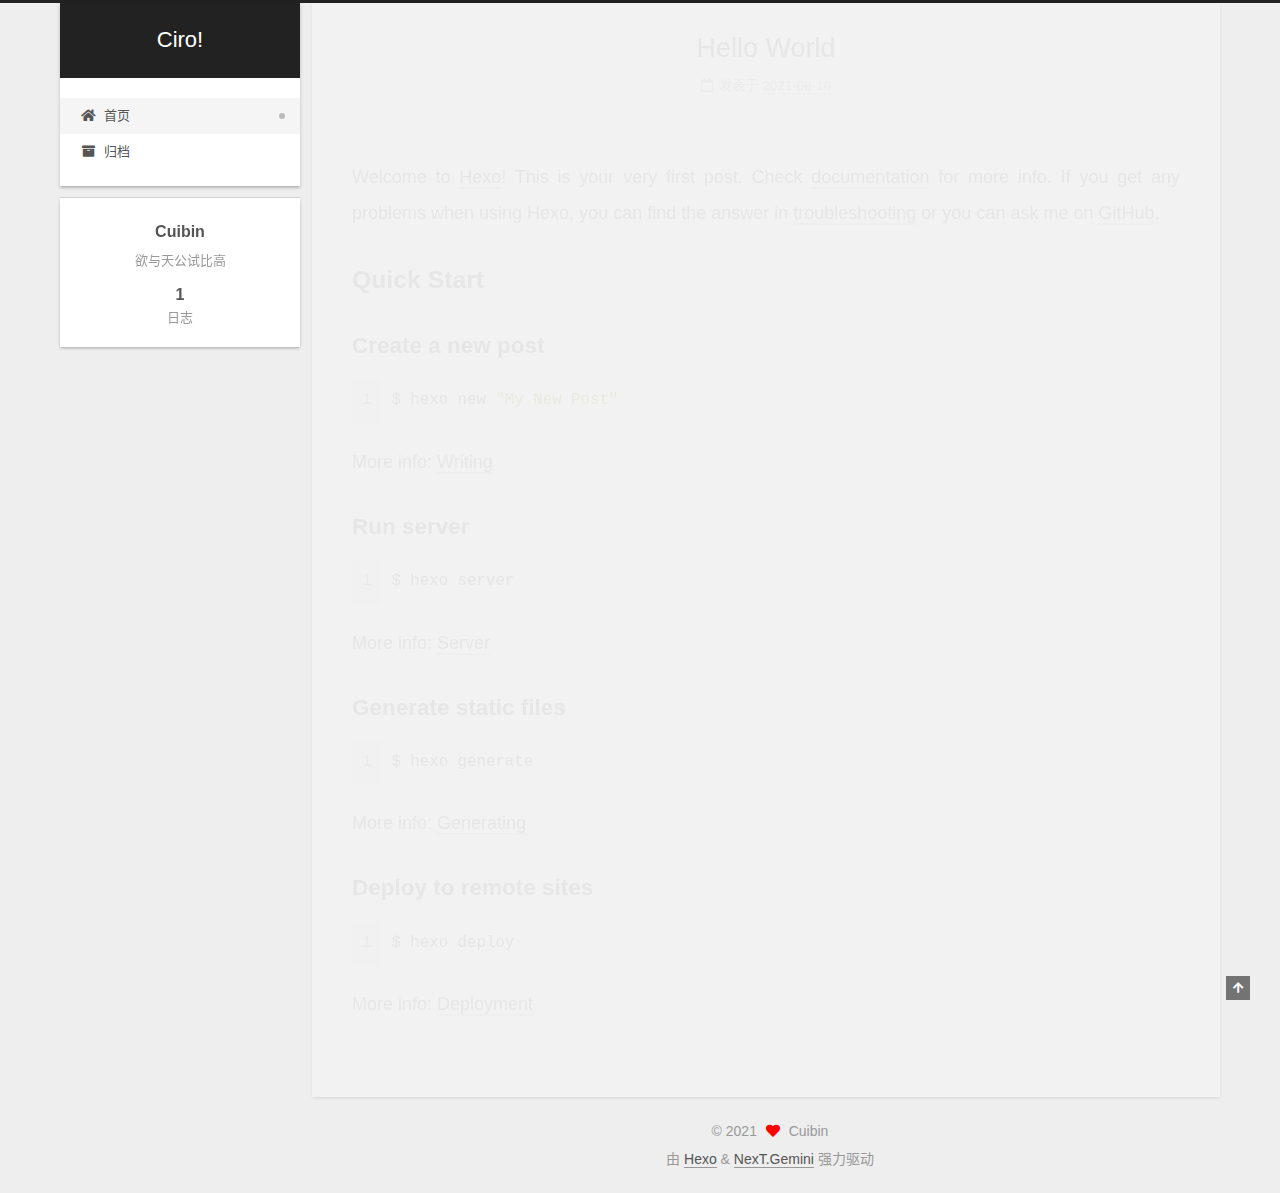
==== commit 58d8b152: "Site updated: 2021-08-10 15:47:03" ====
--- a/index.html
+++ b/index.html
@@ -17,7 +17,7 @@
 
 <script id="hexo-configurations">
     var NexT = window.NexT || {};
-    var CONFIG = {"hostname":"example.com","root":"/","scheme":"Pisces","version":"7.8.0","exturl":false,"sidebar":{"position":"left","display":"post","padding":18,"offset":12,"onmobile":false},"copycode":{"enable":false,"show_result":false,"style":null},"back2top":{"enable":true,"sidebar":false,"scrollpercent":false},"bookmark":{"enable":false,"color":"#222","save":"auto"},"fancybox":false,"mediumzoom":false,"lazyload":false,"pangu":false,"comments":{"style":"tabs","active":null,"storage":true,"lazyload":false,"nav":null},"algolia":{"hits":{"per_page":10},"labels":{"input_placeholder":"Search for Posts","hits_empty":"We didn't find any results for the search: ${query}","hits_stats":"${hits} results found in ${time} ms"}},"localsearch":{"enable":false,"trigger":"auto","top_n_per_article":1,"unescape":false,"preload":false},"motion":{"enable":true,"async":false,"transition":{"post_block":"fadeIn","post_header":"slideDownIn","post_body":"slideDownIn","coll_header":"slideLeftIn","sidebar":"slideUpIn"}}};
+    var CONFIG = {"hostname":"example.com","root":"/","scheme":"Gemini","version":"7.8.0","exturl":false,"sidebar":{"position":"left","display":"post","padding":18,"offset":12,"onmobile":false},"copycode":{"enable":false,"show_result":false,"style":null},"back2top":{"enable":true,"sidebar":false,"scrollpercent":false},"bookmark":{"enable":false,"color":"#222","save":"auto"},"fancybox":false,"mediumzoom":false,"lazyload":false,"pangu":false,"comments":{"style":"tabs","active":null,"storage":true,"lazyload":false,"nav":null},"algolia":{"hits":{"per_page":10},"labels":{"input_placeholder":"Search for Posts","hits_empty":"We didn't find any results for the search: ${query}","hits_stats":"${hits} results found in ${time} ms"}},"localsearch":{"enable":false,"trigger":"auto","top_n_per_article":1,"unescape":false,"preload":false},"motion":{"enable":true,"async":false,"transition":{"post_block":"fadeIn","post_header":"slideDownIn","post_body":"slideDownIn","coll_header":"slideLeftIn","sidebar":"slideUpIn"}}};
   </script>
 
   <meta name="description" content="欲与天公试比高">
@@ -313,7 +313,7 @@
   </span>
   <span class="author" itemprop="copyrightHolder">Cuibin</span>
 </div>
-  <div class="powered-by">由 <a href="https://hexo.io/" class="theme-link" rel="noopener" target="_blank">Hexo</a> & <a href="https://pisces.theme-next.org/" class="theme-link" rel="noopener" target="_blank">NexT.Pisces</a> 强力驱动
+  <div class="powered-by">由 <a href="https://hexo.io/" class="theme-link" rel="noopener" target="_blank">Hexo</a> & <a href="https://theme-next.org/" class="theme-link" rel="noopener" target="_blank">NexT.Gemini</a> 强力驱动
   </div>
 
         
--- a/css/main.css
+++ b/css/main.css
@@ -1,5 +1,5 @@
 :root {
-  --body-bg-color: #f5f7f9;
+  --body-bg-color: #eee;
   --content-bg-color: #fff;
   --card-bg-color: #f5f5f5;
   --text-color: #555;
@@ -1168,7 +1168,7 @@
 }
 .links-of-author a::before,
 .links-of-author span.exturl::before {
-  background: #506bd6;
+  background: #ff79c8;
   border-radius: 50%;
   content: ' ';
   display: inline-block;
@@ -2164,7 +2164,7 @@
 .header-inner {
   background: var(--content-bg-color);
   border-radius: initial;
-  box-shadow: initial;
+  box-shadow: 0 2px 2px 0 rgba(0,0,0,0.12), 0 3px 1px -2px rgba(0,0,0,0.06), 0 1px 5px 0 rgba(0,0,0,0.12);
   overflow: hidden;
   padding: 0;
   position: absolute;
@@ -2197,7 +2197,7 @@
 .content-wrap {
   background: var(--content-bg-color);
   border-radius: initial;
-  box-shadow: initial;
+  box-shadow: 0 2px 2px 0 rgba(0,0,0,0.12), 0 3px 1px -2px rgba(0,0,0,0.06), 0 1px 5px 0 rgba(0,0,0,0.12);
   box-sizing: border-box;
   padding: 40px;
   width: calc(100% - 252px);
@@ -2355,7 +2355,7 @@
 .sidebar-inner {
   background: var(--content-bg-color);
   border-radius: initial;
-  box-shadow: initial;
+  box-shadow: 0 2px 2px 0 rgba(0,0,0,0.12), 0 3px 1px -2px rgba(0,0,0,0.06), 0 1px 5px 0 rgba(0,0,0,0.12), 0 -1px 0.5px 0 rgba(0,0,0,0.09);
   box-sizing: border-box;
   color: var(--text-color);
   width: 240px;
@@ -2439,3 +2439,127 @@
 .links-of-blogroll-item {
   padding: 0;
 }
+.content-wrap {
+  background: initial;
+  box-shadow: initial;
+  padding: initial;
+}
+.post-block {
+  background: var(--content-bg-color);
+  border-radius: initial;
+  box-shadow: 0 2px 2px 0 rgba(0,0,0,0.12), 0 3px 1px -2px rgba(0,0,0,0.06), 0 1px 5px 0 rgba(0,0,0,0.12);
+  padding: 40px;
+}
+.post-block + .post-block {
+  border-radius: initial;
+  box-shadow: 0 2px 2px 0 rgba(0,0,0,0.12), 0 3px 1px -2px rgba(0,0,0,0.06), 0 1px 5px 0 rgba(0,0,0,0.12), 0 -1px 0.5px 0 rgba(0,0,0,0.09);
+  margin-top: 12px;
+}
+.comments {
+  background: var(--content-bg-color);
+  border-radius: initial;
+  box-shadow: 0 2px 2px 0 rgba(0,0,0,0.12), 0 3px 1px -2px rgba(0,0,0,0.06), 0 1px 5px 0 rgba(0,0,0,0.12), 0 -1px 0.5px 0 rgba(0,0,0,0.09);
+  margin-top: 12px;
+  padding: 40px;
+}
+.tabs-comment {
+  margin-top: 1em;
+}
+.content {
+  padding-top: initial;
+}
+.post-eof {
+  display: none;
+}
+.pagination {
+  background: var(--content-bg-color);
+  border-radius: initial;
+  border-top: initial;
+  box-shadow: 0 2px 2px 0 rgba(0,0,0,0.12), 0 3px 1px -2px rgba(0,0,0,0.06), 0 1px 5px 0 rgba(0,0,0,0.12), 0 -1px 0.5px 0 rgba(0,0,0,0.09);
+  margin: 12px 0 0;
+  padding: 10px 0 10px;
+}
+.pagination .prev,
+.pagination .next,
+.pagination .page-number {
+  margin-bottom: initial;
+  top: initial;
+}
+.main {
+  padding-bottom: initial;
+}
+.footer {
+  bottom: auto;
+}
+.sub-menu {
+  border-bottom: initial;
+  box-shadow: 0 2px 2px 0 rgba(0,0,0,0.12), 0 3px 1px -2px rgba(0,0,0,0.06), 0 1px 5px 0 rgba(0,0,0,0.12);
+}
+.sub-menu + .content .post-block {
+  box-shadow: 0 2px 2px 0 rgba(0,0,0,0.12), 0 3px 1px -2px rgba(0,0,0,0.06), 0 1px 5px 0 rgba(0,0,0,0.12), 0 -1px 0.5px 0 rgba(0,0,0,0.09);
+  margin-top: 12px;
+}
+@media (min-width: 768px) and (max-width: 991px) {
+  .sub-menu + .content .post-block {
+    margin-top: 10px;
+  }
+}
+@media (max-width: 767px) {
+  .sub-menu + .content .post-block {
+    margin-top: 8px;
+  }
+}
+.post-body h1,
+.post-body h2 {
+  border-bottom: 1px solid #eee;
+}
+.post-body h3 {
+  border-bottom: 1px dotted #eee;
+}
+@media (min-width: 768px) and (max-width: 991px) {
+  .content-wrap {
+    padding: 10px;
+  }
+  .posts-expand .post-button {
+    margin-top: 20px;
+  }
+  .post-block {
+    border-radius: initial;
+    box-shadow: 0 2px 2px 0 rgba(0,0,0,0.12), 0 3px 1px -2px rgba(0,0,0,0.06), 0 1px 5px 0 rgba(0,0,0,0.12), 0 -1px 0.5px 0 rgba(0,0,0,0.09);
+    padding: 20px;
+  }
+  .post-block + .post-block {
+    margin-top: 10px;
+  }
+  .comments {
+    margin-top: 10px;
+    padding: 10px 20px;
+  }
+  .pagination {
+    margin: 10px 0 0;
+  }
+}
+@media (max-width: 767px) {
+  .content-wrap {
+    padding: 8px;
+  }
+  .posts-expand .post-button {
+    margin: 12px 0;
+  }
+  .post-block {
+    border-radius: initial;
+    box-shadow: 0 2px 2px 0 rgba(0,0,0,0.12), 0 3px 1px -2px rgba(0,0,0,0.06), 0 1px 5px 0 rgba(0,0,0,0.12), 0 -1px 0.5px 0 rgba(0,0,0,0.09);
+    min-height: auto;
+    padding: 12px;
+  }
+  .post-block + .post-block {
+    margin-top: 8px;
+  }
+  .comments {
+    margin-top: 8px;
+    padding: 10px 12px;
+  }
+  .pagination {
+    margin: 8px 0 0;
+  }
+}
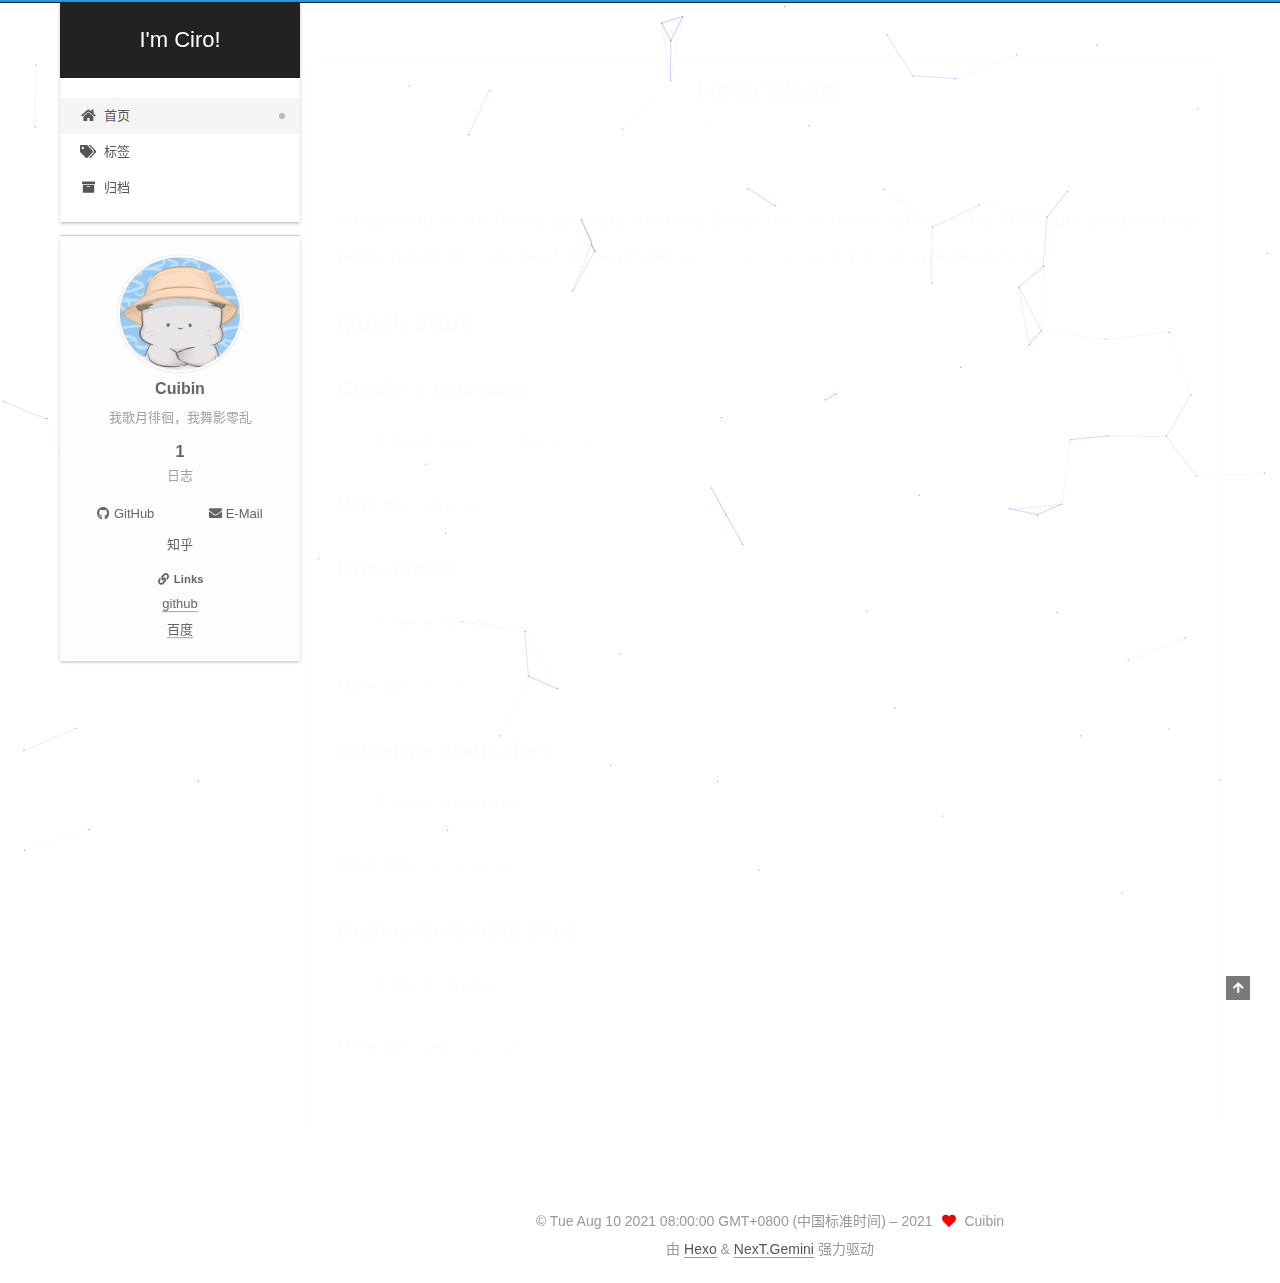
==== commit 6aa56922: "Site updated: 2021-08-10 17:09:19" ====
--- a/index.html
+++ b/index.html
@@ -14,18 +14,20 @@
 
 
 <link rel="stylesheet" href="/lib/font-awesome/css/all.min.css">
+  <link rel="stylesheet" href="/lib/pace/pace-theme-minimal.min.css">
+  <script src="/lib/pace/pace.min.js"></script>
 
 <script id="hexo-configurations">
     var NexT = window.NexT || {};
     var CONFIG = {"hostname":"example.com","root":"/","scheme":"Gemini","version":"7.8.0","exturl":false,"sidebar":{"position":"left","display":"post","padding":18,"offset":12,"onmobile":false},"copycode":{"enable":false,"show_result":false,"style":null},"back2top":{"enable":true,"sidebar":false,"scrollpercent":false},"bookmark":{"enable":false,"color":"#222","save":"auto"},"fancybox":false,"mediumzoom":false,"lazyload":false,"pangu":false,"comments":{"style":"tabs","active":null,"storage":true,"lazyload":false,"nav":null},"algolia":{"hits":{"per_page":10},"labels":{"input_placeholder":"Search for Posts","hits_empty":"We didn't find any results for the search: ${query}","hits_stats":"${hits} results found in ${time} ms"}},"localsearch":{"enable":false,"trigger":"auto","top_n_per_article":1,"unescape":false,"preload":false},"motion":{"enable":true,"async":false,"transition":{"post_block":"fadeIn","post_header":"slideDownIn","post_body":"slideDownIn","coll_header":"slideLeftIn","sidebar":"slideUpIn"}}};
   </script>
 
-  <meta name="description" content="欲与天公试比高">
+  <meta name="description" content="我歌月徘徊，我舞影零乱">
 <meta property="og:type" content="website">
-<meta property="og:title" content="Ciro!">
+<meta property="og:title" content="I&#39;m Ciro!">
 <meta property="og:url" content="http://example.com/index.html">
-<meta property="og:site_name" content="Ciro!">
-<meta property="og:description" content="欲与天公试比高">
+<meta property="og:site_name" content="I&#39;m Ciro!">
+<meta property="og:description" content="我歌月徘徊，我舞影零乱">
 <meta property="og:locale" content="zh_CN">
 <meta property="article:author" content="Cuibin">
 <meta name="twitter:card" content="summary">
@@ -43,7 +45,7 @@
   };
 </script>
 
-  <title>Ciro!</title>
+  <title>I'm Ciro!</title>
   
 
 
@@ -94,7 +96,7 @@
 
     <a href="/" class="brand" rel="start">
       <span class="logo-line-before"><i></i></span>
-      <h1 class="site-title">Ciro!</h1>
+      <h1 class="site-title">I'm Ciro!</h1>
       <span class="logo-line-after"><i></i></span>
     </a>
   </div>
@@ -113,6 +115,11 @@
         <li class="menu-item menu-item-home">
 
     <a href="/" rel="section"><i class="fa fa-home fa-fw"></i>首页</a>
+
+  </li>
+        <li class="menu-item menu-item-tags">
+
+    <a href="/tags/" rel="section"><i class="fa fa-tags fa-fw"></i>标签</a>
 
   </li>
         <li class="menu-item menu-item-archives">
@@ -150,13 +157,13 @@
     <link itemprop="mainEntityOfPage" href="http://example.com/2021/08/10/hello-world/">
 
     <span hidden itemprop="author" itemscope itemtype="http://schema.org/Person">
-      <meta itemprop="image" content="/images/avatar.gif">
+      <meta itemprop="image" content="/images/avatar.jpg">
       <meta itemprop="name" content="Cuibin">
-      <meta itemprop="description" content="欲与天公试比高">
+      <meta itemprop="description" content="我歌月徘徊，我舞影零乱">
     </span>
 
     <span hidden itemprop="publisher" itemscope itemtype="http://schema.org/Organization">
-      <meta itemprop="name" content="Ciro!">
+      <meta itemprop="name" content="I'm Ciro!">
     </span>
       <header class="post-header">
         <h2 class="post-title" itemprop="name headline">
@@ -271,8 +278,10 @@
 
       <div class="site-overview-wrap sidebar-panel">
         <div class="site-author motion-element" itemprop="author" itemscope itemtype="http://schema.org/Person">
+    <img class="site-author-image" itemprop="image" alt="Cuibin"
+      src="/images/avatar.jpg">
   <p class="site-author-name" itemprop="name">Cuibin</p>
-  <div class="site-description" itemprop="description">欲与天公试比高</div>
+  <div class="site-description" itemprop="description">我歌月徘徊，我舞影零乱</div>
 </div>
 <div class="site-state-wrap motion-element">
   <nav class="site-state">
@@ -285,8 +294,32 @@
       </div>
   </nav>
 </div>
-
-
+  <div class="links-of-author motion-element">
+      <span class="links-of-author-item">
+        <a href="https://github.com/Ciro-7" title="GitHub → https:&#x2F;&#x2F;github.com&#x2F;Ciro-7" rel="noopener" target="_blank"><i class="fab fa-github fa-fw"></i>GitHub</a>
+      </span>
+      <span class="links-of-author-item">
+        <a href="mailto:1252927487@qq.com" title="E-Mail → mailto:1252927487@qq.com" rel="noopener" target="_blank"><i class="fa fa-envelope fa-fw"></i>E-Mail</a>
+      </span>
+      <span class="links-of-author-item">
+        <a href="https://www.zhihu.com/people/mian-bi-zhe-48-31" title="知乎 → https:&#x2F;&#x2F;www.zhihu.com&#x2F;people&#x2F;mian-bi-zhe-48-31" rel="noopener" target="_blank"><i class="gratipay fa-fw"></i>知乎</a>
+      </span>
+  </div>
+
+
+  <div class="links-of-blogroll motion-element">
+    <div class="links-of-blogroll-title"><i class="fa fa-link fa-fw"></i>
+      Links
+    </div>
+    <ul class="links-of-blogroll-list">
+        <li class="links-of-blogroll-item">
+          <a href="https://github.com/" title="https:&#x2F;&#x2F;github.com" rel="noopener" target="_blank">github</a>
+        </li>
+        <li class="links-of-blogroll-item">
+          <a href="https://baidu.com/" title="https:&#x2F;&#x2F;baidu.com" rel="noopener" target="_blank">百度</a>
+        </li>
+    </ul>
+  </div>
 
       </div>
 
@@ -306,7 +339,7 @@
 
 <div class="copyright">
   
-  &copy; 
+  &copy; Tue Aug 10 2021 08:00:00 GMT+0800 (中国标准时间) – 
   <span itemprop="copyrightYear">2021</span>
   <span class="with-love">
     <i class="fa fa-heart"></i>
@@ -330,6 +363,8 @@
   </div>
 
   
+  
+  <script color='0,0,255' opacity='0.5' zIndex='-1' count='99' src="/lib/canvas-nest/canvas-nest.min.js"></script>
   <script src="/lib/anime.min.js"></script>
   <script src="/lib/velocity/velocity.min.js"></script>
   <script src="/lib/velocity/velocity.ui.min.js"></script>
--- a/css/main.css
+++ b/css/main.css
@@ -1141,6 +1141,13 @@
   margin: 0 auto;
   max-width: 120px;
   padding: 2px;
+  border-radius: 50%;
+}
+.site-author-image {
+  transition: transform 1s ease-out;
+}
+.site-author-image:hover {
+  transform: rotateZ(360deg);
 }
 .site-author-name {
   color: var(--text-color);
@@ -1168,7 +1175,7 @@
 }
 .links-of-author a::before,
 .links-of-author span.exturl::before {
-  background: #ff79c8;
+  background: #858cff;
   border-radius: 50%;
   content: ' ';
   display: inline-block;
@@ -1542,7 +1549,15 @@
   margin-top: 40px;
   text-align: center;
 }
-.use-motion .post-block,
+.use-motion .post-block {
+  opacity: 0;
+  margin-top: 60px;
+  margin-bottom: 60px;
+  padding: 25px;
+  background: rgba(255,255,255,0.9) none repeat scroll !important;
+  -webkit-box-shadow: 0 0 5px rgba(202,203,204,0.5);
+  -moz-box-shadow: 0 0 5px rgba(202,203,204,0.5);
+}
 .use-motion .pagination,
 .use-motion .comments {
   opacity: 0;
@@ -1962,6 +1977,14 @@
 #qr p {
   text-align: center;
 }
+.post-body p a {
+  color: #0593d3;
+  border-bottom: none;
+}
+.post-body p a:hover {
+  color: #0477ab;
+  text-decoration: underline;
+}
 .category-all-page .category-all-title {
   text-align: center;
 }
@@ -2563,3 +2586,10 @@
     margin: 8px 0 0;
   }
 }
+body {
+  background: url("images/background.jpg");
+  background-size: cover;
+  background-repeat: no-repeat;
+  background-attachment: fixed;
+  background-position: 50% 50%;
+}
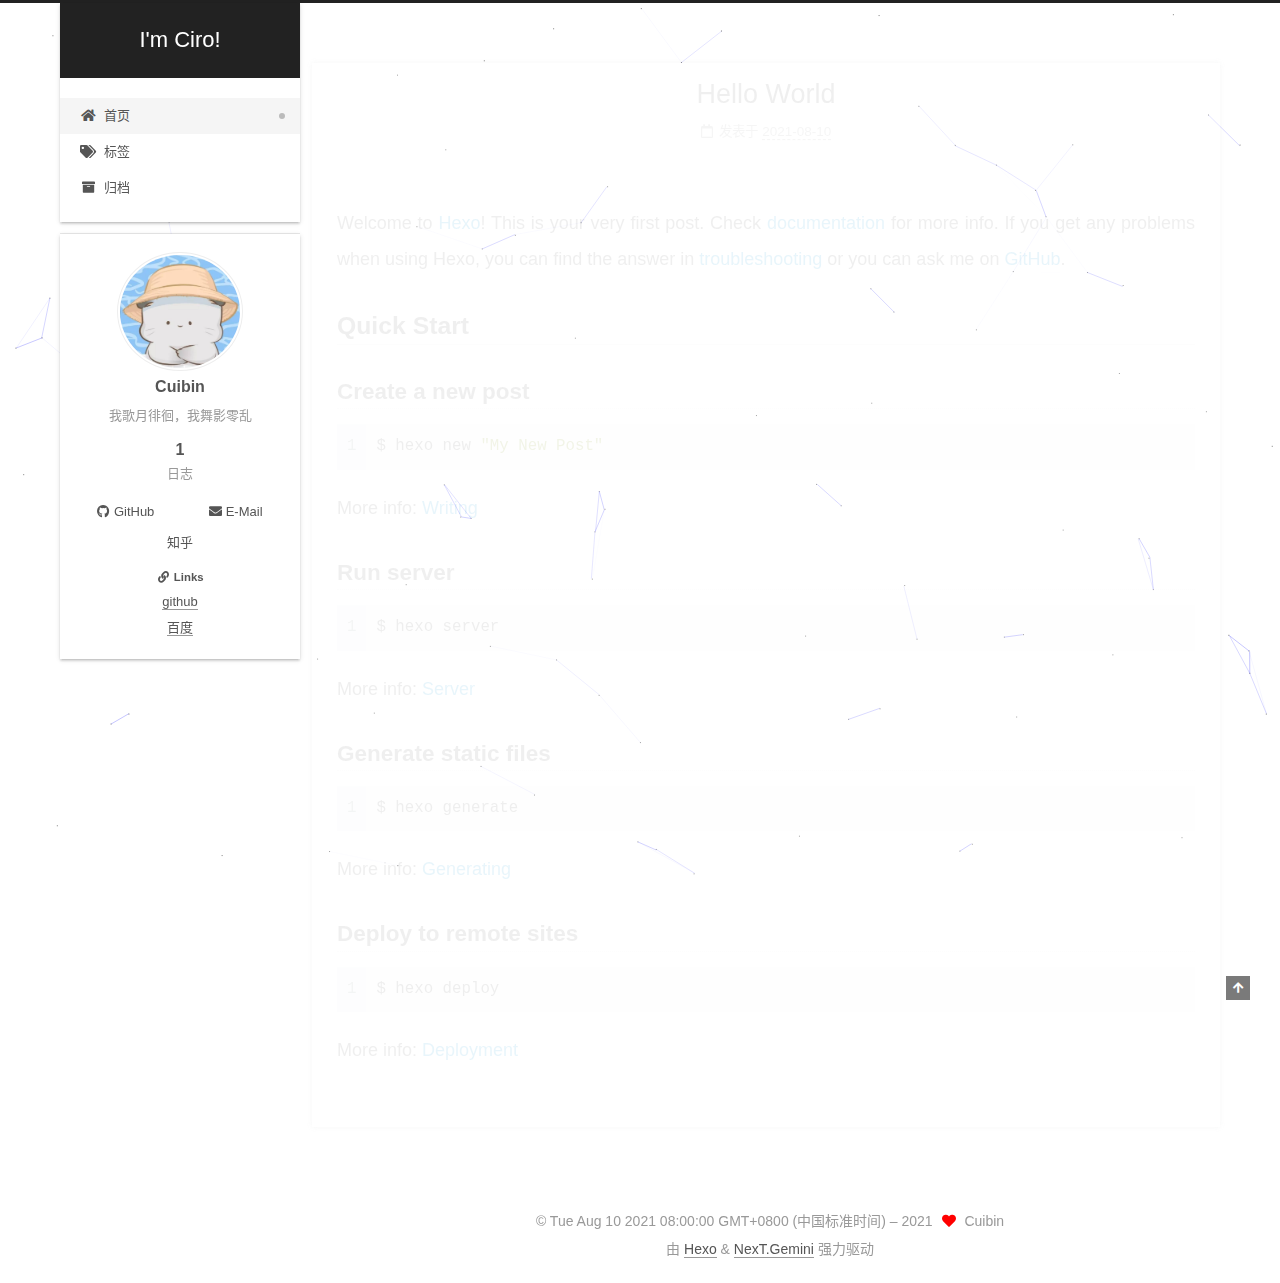
==== commit fda74b38: "Site updated: 2021-08-10 17:23:45" ====
--- a/index.html
+++ b/index.html
@@ -212,6 +212,8 @@
     
     
     
+
+ 
       <footer class="post-footer">
         <div class="post-eof"></div>
       </footer>
--- a/css/main.css
+++ b/css/main.css
@@ -1175,7 +1175,7 @@
 }
 .links-of-author a::before,
 .links-of-author span.exturl::before {
-  background: #858cff;
+  background: #ffee3d;
   border-radius: 50%;
   content: ' ';
   display: inline-block;
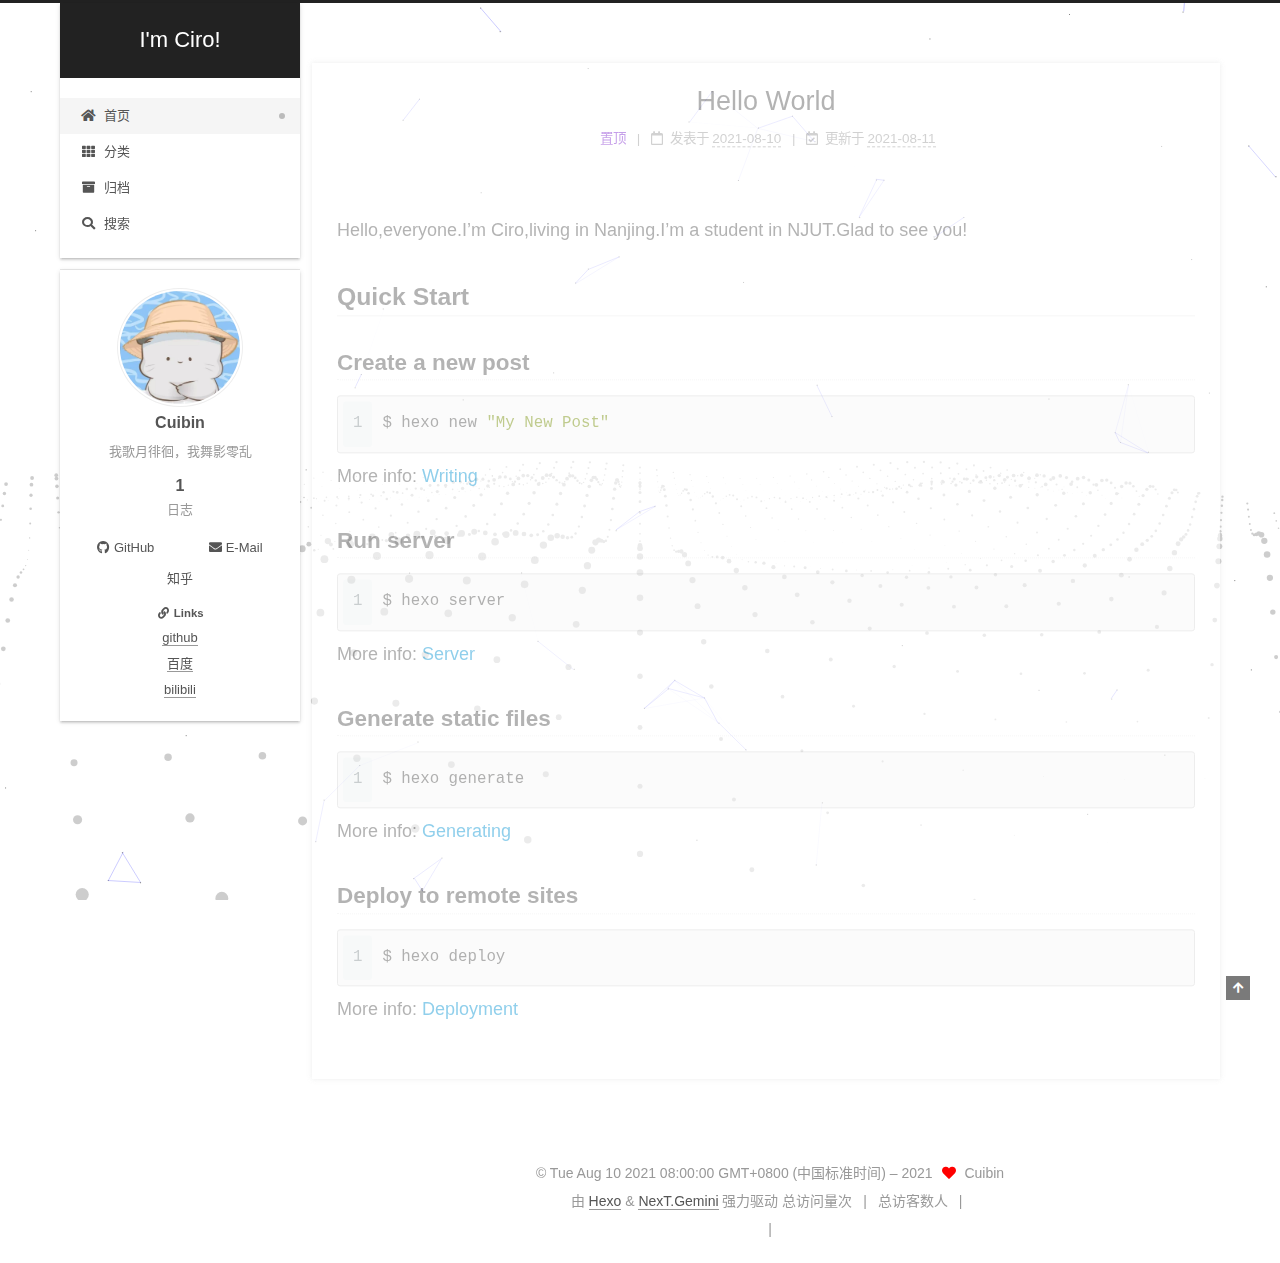
==== commit 547763e0: "Site updated: 2021-08-11 15:11:25" ====
--- a/index.html
+++ b/index.html
@@ -19,7 +19,7 @@
 
 <script id="hexo-configurations">
     var NexT = window.NexT || {};
-    var CONFIG = {"hostname":"example.com","root":"/","scheme":"Gemini","version":"7.8.0","exturl":false,"sidebar":{"position":"left","display":"post","padding":18,"offset":12,"onmobile":false},"copycode":{"enable":false,"show_result":false,"style":null},"back2top":{"enable":true,"sidebar":false,"scrollpercent":false},"bookmark":{"enable":false,"color":"#222","save":"auto"},"fancybox":false,"mediumzoom":false,"lazyload":false,"pangu":false,"comments":{"style":"tabs","active":null,"storage":true,"lazyload":false,"nav":null},"algolia":{"hits":{"per_page":10},"labels":{"input_placeholder":"Search for Posts","hits_empty":"We didn't find any results for the search: ${query}","hits_stats":"${hits} results found in ${time} ms"}},"localsearch":{"enable":false,"trigger":"auto","top_n_per_article":1,"unescape":false,"preload":false},"motion":{"enable":true,"async":false,"transition":{"post_block":"fadeIn","post_header":"slideDownIn","post_body":"slideDownIn","coll_header":"slideLeftIn","sidebar":"slideUpIn"}}};
+    var CONFIG = {"hostname":"example.com","root":"/","scheme":"Gemini","version":"7.8.0","exturl":false,"sidebar":{"position":"left","display":"post","padding":18,"offset":12,"onmobile":false},"copycode":{"enable":false,"show_result":false,"style":null},"back2top":{"enable":true,"sidebar":false,"scrollpercent":false},"bookmark":{"enable":false,"color":"#222","save":"auto"},"fancybox":false,"mediumzoom":false,"lazyload":false,"pangu":false,"comments":{"style":"tabs","active":null,"storage":true,"lazyload":false,"nav":null},"algolia":{"hits":{"per_page":10},"labels":{"input_placeholder":"Search for Posts","hits_empty":"We didn't find any results for the search: ${query}","hits_stats":"${hits} results found in ${time} ms"}},"localsearch":{"enable":true,"trigger":"manual","top_n_per_article":1,"unescape":false,"preload":false},"motion":{"enable":true,"async":false,"transition":{"post_block":"fadeIn","post_header":"slideDownIn","post_body":"slideDownIn","coll_header":"slideLeftIn","sidebar":"slideUpIn"}}};
   </script>
 
   <meta name="description" content="我歌月徘徊，我舞影零乱">
@@ -76,6 +76,7 @@
   </style>
 </noscript>
 
+<link rel="alternate" href="/rss2.xml" title="I'm Ciro!" type="application/rss+xml">
 </head>
 
 <body itemscope itemtype="http://schema.org/WebPage">
@@ -103,6 +104,7 @@
 
   <div class="site-nav-right">
     <div class="toggle popup-trigger">
+        <i class="fa fa-search fa-fw fa-lg"></i>
     </div>
   </div>
 </div>
@@ -117,9 +119,9 @@
     <a href="/" rel="section"><i class="fa fa-home fa-fw"></i>首页</a>
 
   </li>
-        <li class="menu-item menu-item-tags">
-
-    <a href="/tags/" rel="section"><i class="fa fa-tags fa-fw"></i>标签</a>
+        <li class="menu-item menu-item-categories">
+
+    <a href="/categories/" rel="section"><i class="fa fa-th fa-fw"></i>分类</a>
 
   </li>
         <li class="menu-item menu-item-archives">
@@ -127,11 +129,38 @@
     <a href="/archives/" rel="section"><i class="fa fa-archive fa-fw"></i>归档</a>
 
   </li>
+      <li class="menu-item menu-item-search">
+        <a role="button" class="popup-trigger"><i class="fa fa-search fa-fw"></i>搜索
+        </a>
+      </li>
   </ul>
 </nav>
 
 
 
+  <div class="search-pop-overlay">
+    <div class="popup search-popup">
+        <div class="search-header">
+  <span class="search-icon">
+    <i class="fa fa-search"></i>
+  </span>
+  <div class="search-input-container">
+    <input autocomplete="off" autocapitalize="off"
+           placeholder="搜索..." spellcheck="false"
+           type="search" class="search-input">
+  </div>
+  <span class="popup-btn-close">
+    <i class="fa fa-times-circle"></i>
+  </span>
+</div>
+<div id="search-result">
+  <div id="no-result">
+    <i class="fa fa-spinner fa-pulse fa-5x fa-fw"></i>
+  </div>
+</div>
+
+    </div>
+  </div>
 
 </div>
     </header>
@@ -172,6 +201,12 @@
         </h2>
 
         <div class="post-meta">
+
+	
+  	<i class="fa fa-thumb-tack"></i>
+  	<font color=7D26CD>置顶</font>
+  	<span class="post-meta-divider">|</span>
+	
             <span class="post-meta-item">
               <span class="post-meta-item-icon">
                 <i class="far fa-calendar"></i>
@@ -180,6 +215,13 @@
 
               <time title="创建时间：2021-08-10 15:01:26" itemprop="dateCreated datePublished" datetime="2021-08-10T15:01:26+08:00">2021-08-10</time>
             </span>
+              <span class="post-meta-item">
+                <span class="post-meta-item-icon">
+                  <i class="far fa-calendar-check"></i>
+                </span>
+                <span class="post-meta-item-text">更新于</span>
+                <time title="修改时间：2021-08-11 13:45:32" itemprop="dateModified" datetime="2021-08-11T13:45:32+08:00">2021-08-11</time>
+              </span>
 
           
 
@@ -192,7 +234,7 @@
     <div class="post-body" itemprop="articleBody">
 
       
-          <p>Welcome to <a target="_blank" rel="noopener" href="https://hexo.io/">Hexo</a>! This is your very first post. Check <a target="_blank" rel="noopener" href="https://hexo.io/docs/">documentation</a> for more info. If you get any problems when using Hexo, you can find the answer in <a target="_blank" rel="noopener" href="https://hexo.io/docs/troubleshooting.html">troubleshooting</a> or you can ask me on <a target="_blank" rel="noopener" href="https://github.com/hexojs/hexo/issues">GitHub</a>.</p>
+          <p>Hello,everyone.I’m Ciro,living in Nanjing.I’m a student in NJUT.Glad to see you!</p>
 <h2 id="Quick-Start"><a href="#Quick-Start" class="headerlink" title="Quick Start"></a>Quick Start</h2><h3 id="Create-a-new-post"><a href="#Create-a-new-post" class="headerlink" title="Create a new post"></a>Create a new post</h3><figure class="highlight bash"><table><tr><td class="gutter"><pre><span class="line">1</span><br></pre></td><td class="code"><pre><span class="line">$ hexo new <span class="string">&quot;My New Post&quot;</span></span><br></pre></td></tr></table></figure>
 
 <p>More info: <a target="_blank" rel="noopener" href="https://hexo.io/docs/writing.html">Writing</a></p>
@@ -320,6 +362,9 @@
         <li class="links-of-blogroll-item">
           <a href="https://baidu.com/" title="https:&#x2F;&#x2F;baidu.com" rel="noopener" target="_blank">百度</a>
         </li>
+        <li class="links-of-blogroll-item">
+          <a href="https://bilibili.com/" title="https:&#x2F;&#x2F;bilibili.com" rel="noopener" target="_blank">bilibili</a>
+        </li>
     </ul>
   </div>
 
@@ -351,7 +396,58 @@
   <div class="powered-by">由 <a href="https://hexo.io/" class="theme-link" rel="noopener" target="_blank">Hexo</a> & <a href="https://theme-next.org/" class="theme-link" rel="noopener" target="_blank">NexT.Gemini</a> 强力驱动
   </div>
 
+
+    <script async src="//dn-lbstatics.qbox.me/busuanzi/2.3/busuanzi.pure.mini.js"></script>
+
+    <span id="busuanzi_container_site_pv">总访问量<span id="busuanzi_value_site_pv"></span>次</span>
+    <span class="post-meta-divider">|</span>
+    <span id="busuanzi_container_site_uv">总访客数<span id="busuanzi_value_site_uv"></span>人</span>
+    <span class="post-meta-divider">|</span>
+<!-- 不蒜子计数初始值纠正 -->
+<script>
+$(document).ready(function() {
+
+    var int = setInterval(fixCount, 50);  // 50ms周期检测函数
+    var countOffset = 20000;  // 初始化首次数据
+
+    function fixCount() {            
+       if (document.getElementById("busuanzi_container_site_pv").style.display != "none")
+        {
+            $("#busuanzi_value_site_pv").html(parseInt($("#busuanzi_value_site_pv").html()) + countOffset); 
+            clearInterval(int);
+        }                  
+        if ($("#busuanzi_container_site_pv").css("display") != "none")
+        {
+            $("#busuanzi_value_site_uv").html(parseInt($("#busuanzi_value_site_uv").html()) + countOffset); // 加上初始数据 
+            clearInterval(int); // 停止检测
+        }  
+    }
+       	
+});
+</script> 
+
+
         
+<div class="busuanzi-count">
+  <script async src="https://busuanzi.ibruce.info/busuanzi/2.3/busuanzi.pure.mini.js"></script>
+    <span class="post-meta-item" id="busuanzi_container_site_uv" style="display: none;">
+      <span class="post-meta-item-icon">
+        <i class="fa fa-user"></i>
+      </span>
+      <span class="site-uv" title="总访客量">
+        <span id="busuanzi_value_site_uv"></span>
+      </span>
+    </span>
+    <span class="post-meta-divider">|</span>
+    <span class="post-meta-item" id="busuanzi_container_site_pv" style="display: none;">
+      <span class="post-meta-item-icon">
+        <i class="fa fa-eye"></i>
+      </span>
+      <span class="site-pv" title="总访问量">
+        <span id="busuanzi_value_site_pv"></span>
+      </span>
+    </span>
+</div>
 
 
 
@@ -382,27 +478,36 @@
 <script src="/js/next-boot.js"></script>
 
 
-
-
-  
-
-
-
-
-
-
-
-
-
-
-
-
-
-
-
-  
-
-  
+  <script defer src="/lib/three/three.min.js"></script>
+    <script defer src="/lib/three/three-waves.min.js"></script>
+
+
+  
+
+
+
+
+  
+<script src="/js/local-search.js"></script>
+
+
+
+
+
+
+
+
+
+
+
+
+
+  
+
+  
+
+  
+
 
 </body>
 </html>
--- a/css/main.css
+++ b/css/main.css
@@ -1175,7 +1175,7 @@
 }
 .links-of-author a::before,
 .links-of-author span.exturl::before {
-  background: #ffee3d;
+  background: #ffffb1;
   border-radius: 50%;
   content: ' ';
   display: inline-block;
@@ -1794,6 +1794,25 @@
   overflow-wrap: break-word;
   word-wrap: break-word;
 }
+.posts-expand .post-title .post-edit-link {
+  border-bottom: none;
+  color: #bbb;
+  display: inline-block;
+  float: right;
+  font-size: 1.25em;
+  margin-left: -1.2em;
+  transition-delay: 0s;
+  transition-duration: 0.2s;
+  transition-timing-function: ease-in;
+}
+@media (max-width: 567px) {
+  .posts-expand .post-title .post-edit-link {
+    margin-left: initial;
+  }
+}
+.posts-expand .post-title .post-edit-link:hover {
+  color: #fc6423;
+}
 .posts-expand .post-title-link {
   border-bottom: none;
   color: var(--link-color);
@@ -1977,6 +1996,86 @@
 #qr p {
   text-align: center;
 }
+#qr > div:hover p {
+  animation: roll 0.1s infinite linear;
+}
+@-moz-keyframes roll {
+  from {
+    transform: rotateZ(30deg);
+  }
+  to {
+    transform: rotateZ(-30deg);
+  }
+}
+@-webkit-keyframes roll {
+  from {
+    transform: rotateZ(30deg);
+  }
+  to {
+    transform: rotateZ(-30deg);
+  }
+}
+@-o-keyframes roll {
+  from {
+    transform: rotateZ(30deg);
+  }
+  to {
+    transform: rotateZ(-30deg);
+  }
+}
+@keyframes roll {
+  from {
+    transform: rotateZ(30deg);
+  }
+  to {
+    transform: rotateZ(-30deg);
+  }
+}
+.post-copyright {
+  background: var(--card-bg-color);
+  border-left: 3px solid #ff2a2a;
+  list-style: none;
+  margin: 2em 0 0;
+  padding: 0.5em 1em;
+}
+.followme {
+  align-items: center;
+  background: var(--card-bg-color);
+  border-left: 3px solid #ff2a2a;
+  color: #bbb;
+  margin: 2em 0 1em 0;
+  padding: 1em 1.5em;
+  display: flex;
+  flex-direction: column;
+  justify-content: center;
+}
+.followme .social-list {
+  align-items: center;
+  display: flex;
+  flex-wrap: wrap;
+}
+.followme .social-list .social-item {
+  margin: 0.5em 2em;
+}
+@media (max-width: 991px) {
+  .followme .social-list .social-item {
+    margin: 0.5em 0.75em;
+  }
+}
+.followme .social-list .social-link {
+  border: 0;
+  display: inline-block;
+  text-align: center;
+}
+.followme .social-list .social-link .icon {
+  font-size: 1.75em;
+  height: 1.75em;
+  width: 1.75em;
+}
+.followme .social-list .social-link .label {
+  display: block;
+  font-size: 14px;
+}
 .post-body p a {
   color: #0593d3;
   border-bottom: none;
@@ -2163,6 +2262,113 @@
 }
 .tag-cloud a:hover {
   color: var(--link-hover-color) !important;
+}
+.search-pop-overlay {
+  background: rgba(0,0,0,0);
+  height: 100%;
+  left: 0;
+  position: fixed;
+  top: 0;
+  transition: visibility 0s linear 0.2s, background 0.2s;
+  visibility: hidden;
+  width: 100%;
+  z-index: 1400;
+}
+.search-pop-overlay.search-active {
+  background: rgba(0,0,0,0.3);
+  transition: background 0.2s;
+  visibility: visible;
+}
+.search-popup {
+  background: var(--card-bg-color);
+  border-radius: 5px;
+  height: 80%;
+  left: calc(50% - 350px);
+  position: fixed;
+  top: 10%;
+  transform: scale(0);
+  transition: transform 0.2s;
+  width: 700px;
+  z-index: 1500;
+}
+.search-active .search-popup {
+  transform: scale(1);
+}
+@media (max-width: 767px) {
+  .search-popup {
+    border-radius: 0;
+    height: 100%;
+    left: 0;
+    margin: 0;
+    top: 0;
+    width: 100%;
+  }
+}
+.search-popup .search-icon,
+.search-popup .popup-btn-close {
+  color: #999;
+  font-size: 18px;
+  padding: 0 10px;
+}
+.search-popup .popup-btn-close {
+  cursor: pointer;
+}
+.search-popup .popup-btn-close:hover .fa {
+  color: #222;
+}
+.search-popup .search-header {
+  background: #eee;
+  border-top-left-radius: 5px;
+  border-top-right-radius: 5px;
+  display: flex;
+  padding: 5px;
+}
+.search-popup input.search-input {
+  background: transparent;
+  border: 0;
+  outline: 0;
+  width: 100%;
+}
+.search-popup input.search-input::-webkit-search-cancel-button {
+  display: none;
+}
+.search-popup .search-input-container {
+  flex-grow: 1;
+  padding: 2px;
+}
+.search-popup ul.search-result-list {
+  margin: 0 5px;
+  padding: 0;
+  width: 100%;
+}
+.search-popup p.search-result {
+  border-bottom: 1px dashed #ccc;
+  padding: 5px 0;
+}
+.search-popup a.search-result-title {
+  font-weight: bold;
+}
+.search-popup .search-keyword {
+  border-bottom: 1px dashed #ff2a2a;
+  color: #ff2a2a;
+  font-weight: bold;
+}
+.search-popup #search-result {
+  display: flex;
+  height: calc(100% - 55px);
+  overflow: auto;
+  padding: 5px 25px;
+}
+.search-popup #no-result {
+  color: #ccc;
+  margin: auto;
+}
+mjx-container[jax="CHTML"][display="true"],
+.has-jax {
+  overflow: auto hidden;
+}
+mjx-container + br {
+  display: none;
 }
 .header {
   margin: 0 auto;
@@ -2587,9 +2793,25 @@
   }
 }
 body {
-  background: url("images/background.jpg");
+  background: url("images/background.png");
   background-size: cover;
   background-repeat: no-repeat;
   background-attachment: fixed;
   background-position: 50% 50%;
 }
+code {
+  color: #ff7600;
+  background: #fbf7f8;
+  margin: 2px;
+}
+.highlight,
+pre {
+  margin: 5px 0;
+  padding: 5px;
+  border-radius: 3px;
+}
+.highlight,
+code,
+pre {
+  border: 1px solid #d6d6d6;
+}
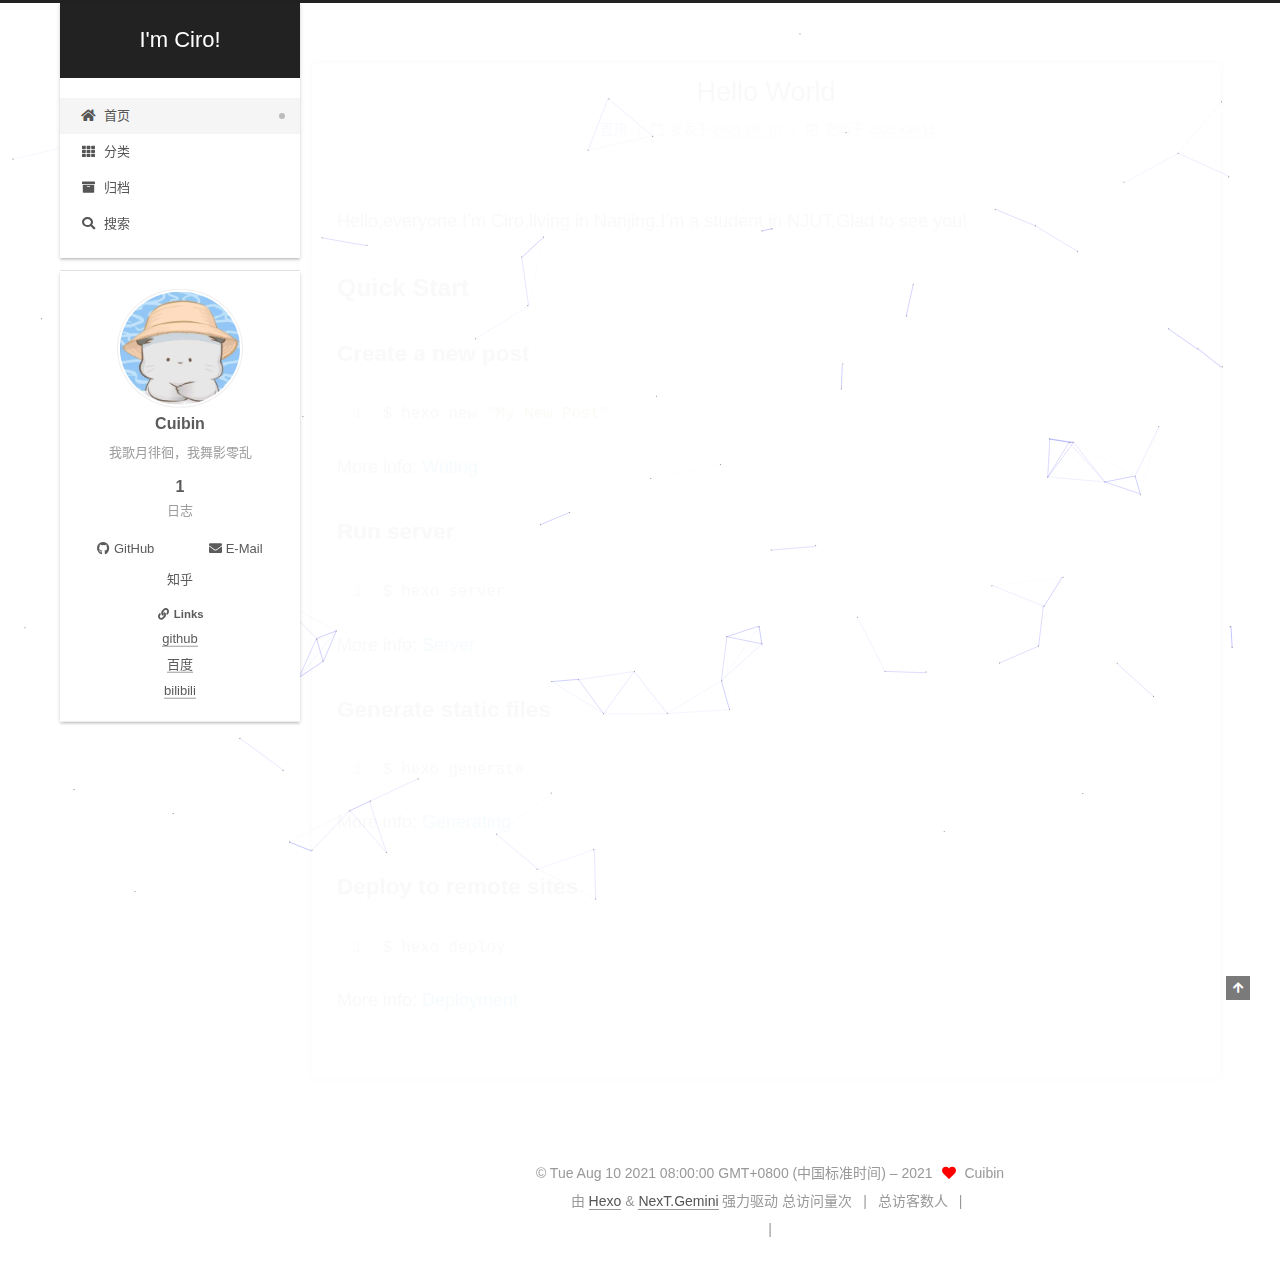
==== commit 93124013: "Site updated: 2021-08-11 15:16:19" ====
--- a/index.html
+++ b/index.html
@@ -479,7 +479,6 @@
 
 
   <script defer src="/lib/three/three.min.js"></script>
-    <script defer src="/lib/three/three-waves.min.js"></script>
 
 
   
--- a/css/main.css
+++ b/css/main.css
@@ -1175,7 +1175,7 @@
 }
 .links-of-author a::before,
 .links-of-author span.exturl::before {
-  background: #ffffb1;
+  background: #ffff16;
   border-radius: 50%;
   content: ' ';
   display: inline-block;
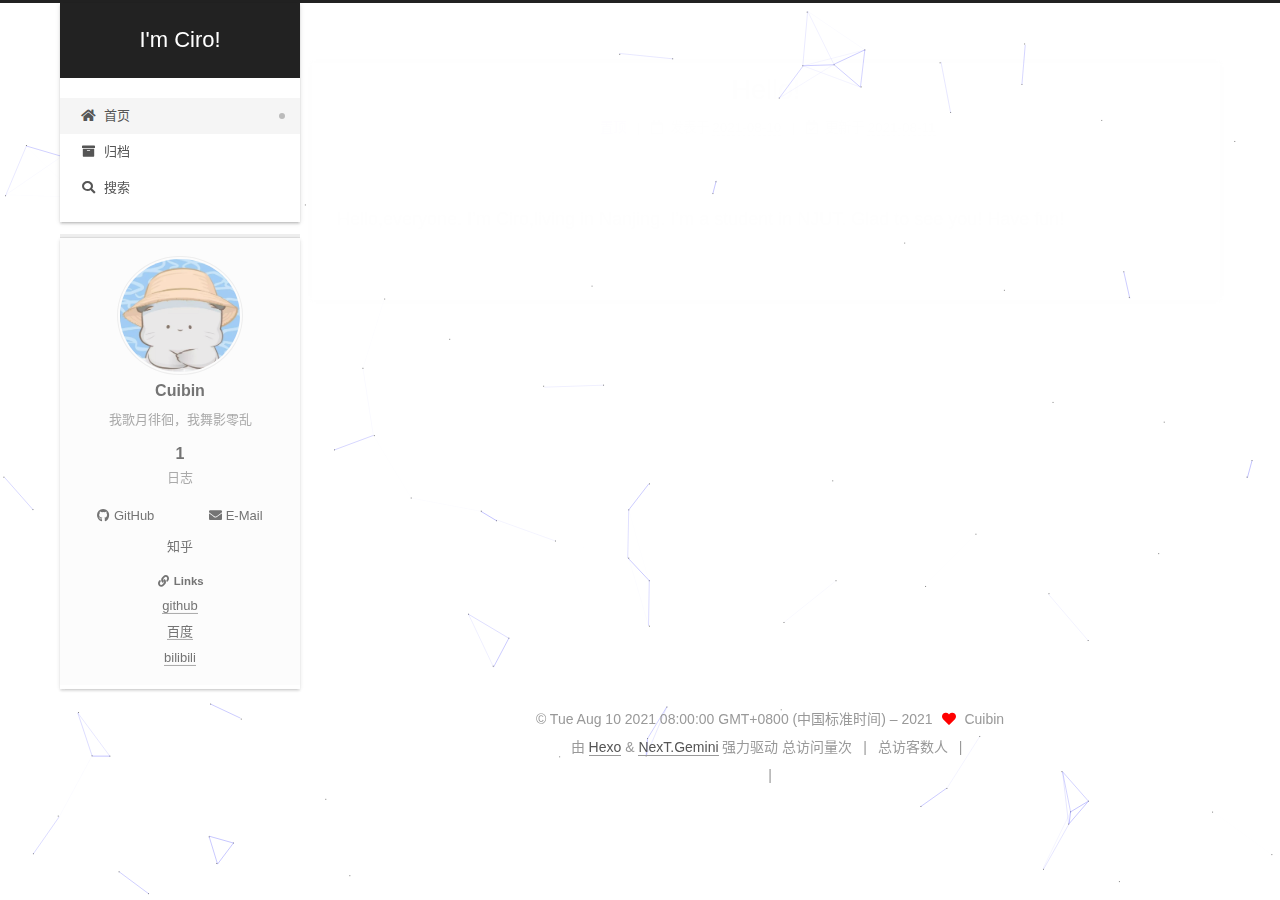
==== commit c8667b76: "Site updated: 2021-08-11 15:27:38" ====
--- a/index.html
+++ b/index.html
@@ -119,11 +119,6 @@
     <a href="/" rel="section"><i class="fa fa-home fa-fw"></i>首页</a>
 
   </li>
-        <li class="menu-item menu-item-categories">
-
-    <a href="/categories/" rel="section"><i class="fa fa-th fa-fw"></i>分类</a>
-
-  </li>
         <li class="menu-item menu-item-archives">
 
     <a href="/archives/" rel="section"><i class="fa fa-archive fa-fw"></i>归档</a>
@@ -197,7 +192,7 @@
       <header class="post-header">
         <h2 class="post-title" itemprop="name headline">
           
-            <a href="/2021/08/10/hello-world/" class="post-title-link" itemprop="url">Hello World</a>
+            <a href="/2021/08/10/hello-world/" class="post-title-link" itemprop="url">Hello!</a>
         </h2>
 
         <div class="post-meta">
@@ -220,7 +215,7 @@
                   <i class="far fa-calendar-check"></i>
                 </span>
                 <span class="post-meta-item-text">更新于</span>
-                <time title="修改时间：2021-08-11 13:45:32" itemprop="dateModified" datetime="2021-08-11T13:45:32+08:00">2021-08-11</time>
+                <time title="修改时间：2021-08-11 15:24:02" itemprop="dateModified" datetime="2021-08-11T15:24:02+08:00">2021-08-11</time>
               </span>
 
           
@@ -234,19 +229,7 @@
     <div class="post-body" itemprop="articleBody">
 
       
-          <p>Hello,everyone.I’m Ciro,living in Nanjing.I’m a student in NJUT.Glad to see you!</p>
-<h2 id="Quick-Start"><a href="#Quick-Start" class="headerlink" title="Quick Start"></a>Quick Start</h2><h3 id="Create-a-new-post"><a href="#Create-a-new-post" class="headerlink" title="Create a new post"></a>Create a new post</h3><figure class="highlight bash"><table><tr><td class="gutter"><pre><span class="line">1</span><br></pre></td><td class="code"><pre><span class="line">$ hexo new <span class="string">&quot;My New Post&quot;</span></span><br></pre></td></tr></table></figure>
-
-<p>More info: <a target="_blank" rel="noopener" href="https://hexo.io/docs/writing.html">Writing</a></p>
-<h3 id="Run-server"><a href="#Run-server" class="headerlink" title="Run server"></a>Run server</h3><figure class="highlight bash"><table><tr><td class="gutter"><pre><span class="line">1</span><br></pre></td><td class="code"><pre><span class="line">$ hexo server</span><br></pre></td></tr></table></figure>
-
-<p>More info: <a target="_blank" rel="noopener" href="https://hexo.io/docs/server.html">Server</a></p>
-<h3 id="Generate-static-files"><a href="#Generate-static-files" class="headerlink" title="Generate static files"></a>Generate static files</h3><figure class="highlight bash"><table><tr><td class="gutter"><pre><span class="line">1</span><br></pre></td><td class="code"><pre><span class="line">$ hexo generate</span><br></pre></td></tr></table></figure>
-
-<p>More info: <a target="_blank" rel="noopener" href="https://hexo.io/docs/generating.html">Generating</a></p>
-<h3 id="Deploy-to-remote-sites"><a href="#Deploy-to-remote-sites" class="headerlink" title="Deploy to remote sites"></a>Deploy to remote sites</h3><figure class="highlight bash"><table><tr><td class="gutter"><pre><span class="line">1</span><br></pre></td><td class="code"><pre><span class="line">$ hexo deploy</span><br></pre></td></tr></table></figure>
-
-<p>More info: <a target="_blank" rel="noopener" href="https://hexo.io/docs/one-command-deployment.html">Deployment</a></p>
+          <p>Hello,everyone. I’m Ciro,living in Nanjing. I’m a student in NJUT. Glad to see you! Have fun!</p>
 
       
     </div>
--- a/css/main.css
+++ b/css/main.css
@@ -1175,7 +1175,7 @@
 }
 .links-of-author a::before,
 .links-of-author span.exturl::before {
-  background: #ffff16;
+  background: #6e5e0f;
   border-radius: 50%;
   content: ' ';
   display: inline-block;
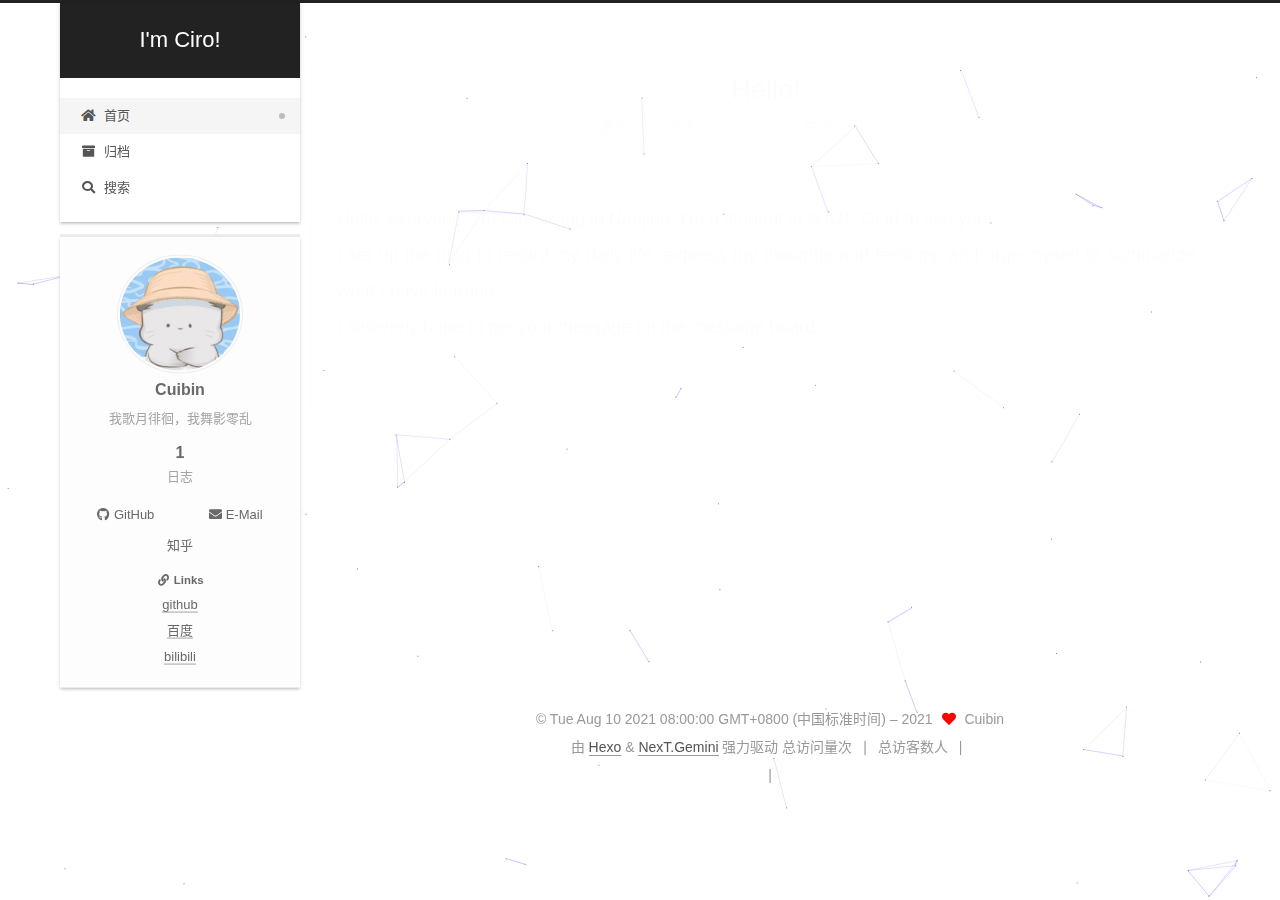
==== commit 25d89195: "Site updated: 2021-08-14 15:17:18" ====
--- a/index.html
+++ b/index.html
@@ -215,7 +215,7 @@
                   <i class="far fa-calendar-check"></i>
                 </span>
                 <span class="post-meta-item-text">更新于</span>
-                <time title="修改时间：2021-08-11 15:24:02" itemprop="dateModified" datetime="2021-08-11T15:24:02+08:00">2021-08-11</time>
+                <time title="修改时间：2021-08-14 15:15:26" itemprop="dateModified" datetime="2021-08-14T15:15:26+08:00">2021-08-14</time>
               </span>
 
           
@@ -229,7 +229,7 @@
     <div class="post-body" itemprop="articleBody">
 
       
-          <p>Hello,everyone. I’m Ciro,living in Nanjing. I’m a student in NJUT. Glad to see you! Have fun!</p>
+          <p>Hello, everyone. I’m Ciro, living in Nanjing. I’m a student in NJUT. Glad to see you!<br>I set up the blog to record my daily life, express my thoughts and feelings, and urge myself to summarize what I have learned.<br>I sincerely hope to get your message on the message board.</p>
 
       
     </div>
--- a/css/main.css
+++ b/css/main.css
@@ -1175,7 +1175,7 @@
 }
 .links-of-author a::before,
 .links-of-author span.exturl::before {
-  background: #6e5e0f;
+  background: #73ffff;
   border-radius: 50%;
   content: ' ';
   display: inline-block;
